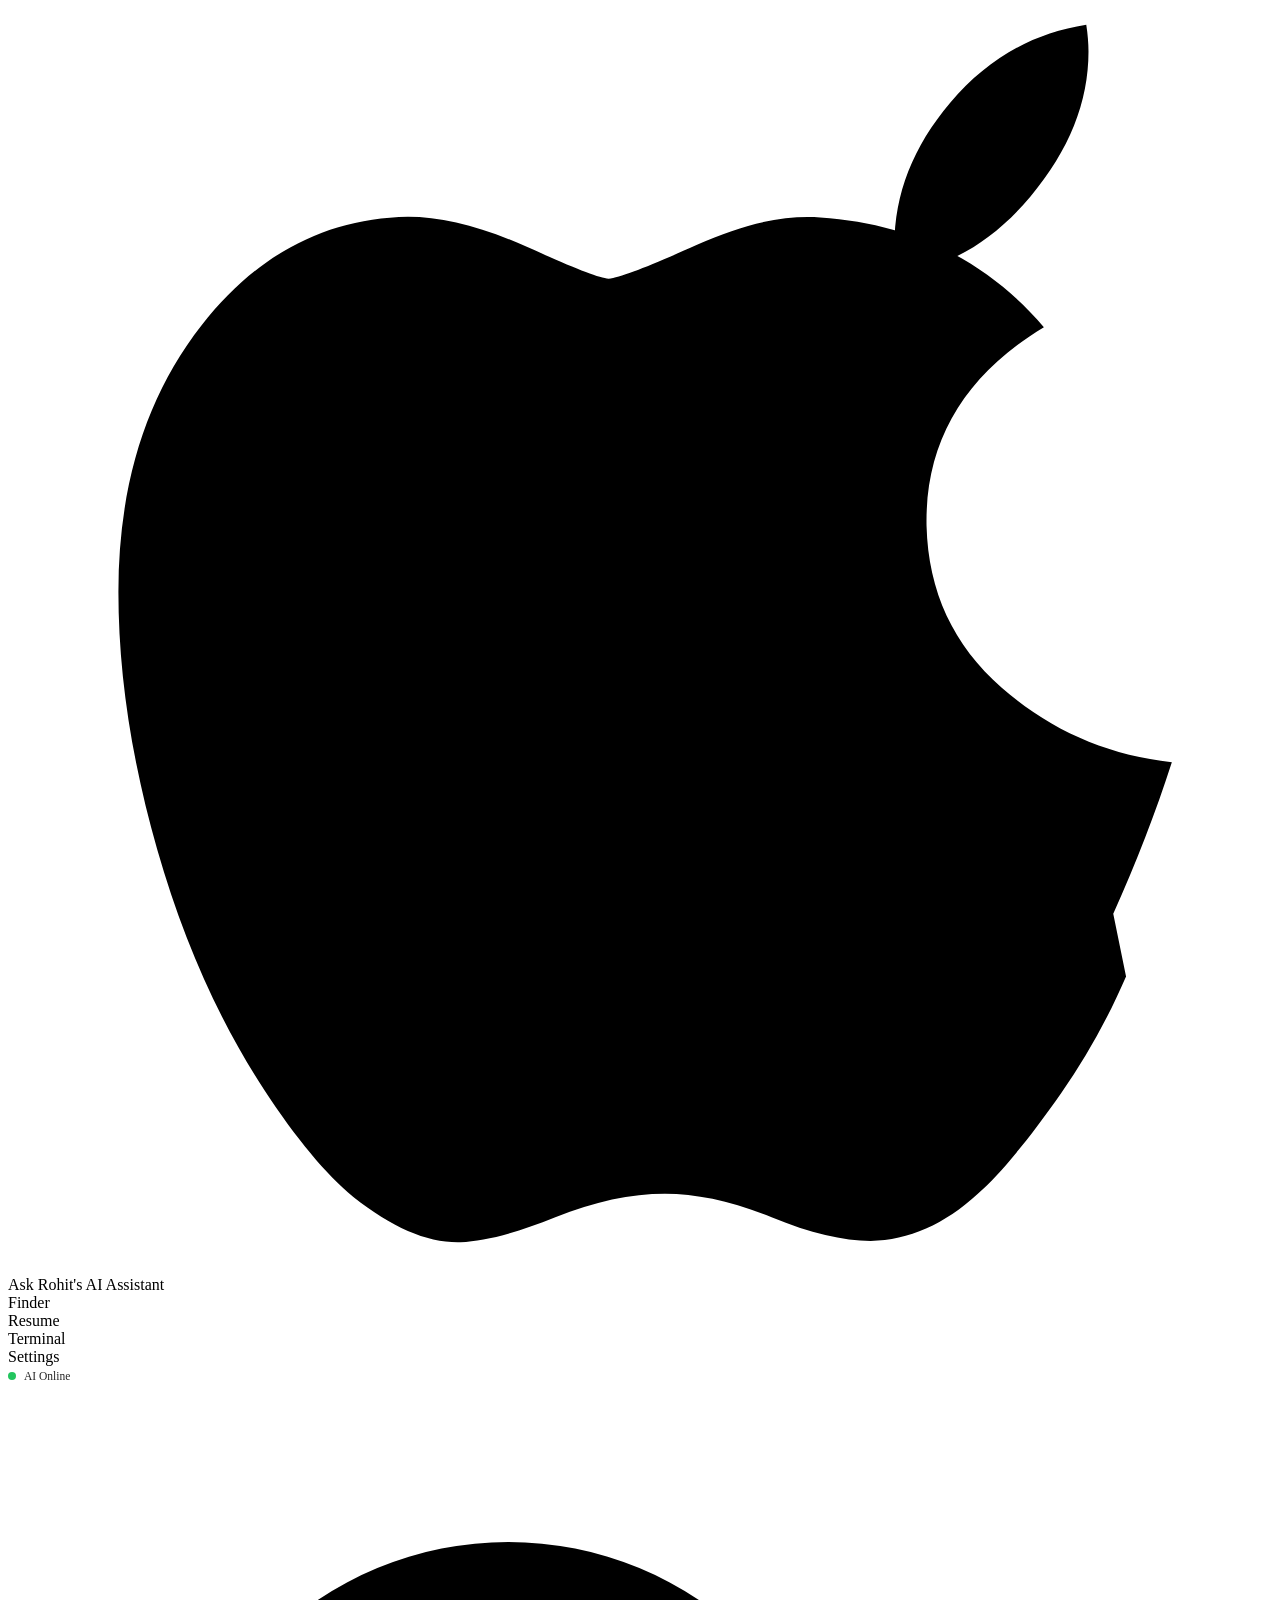
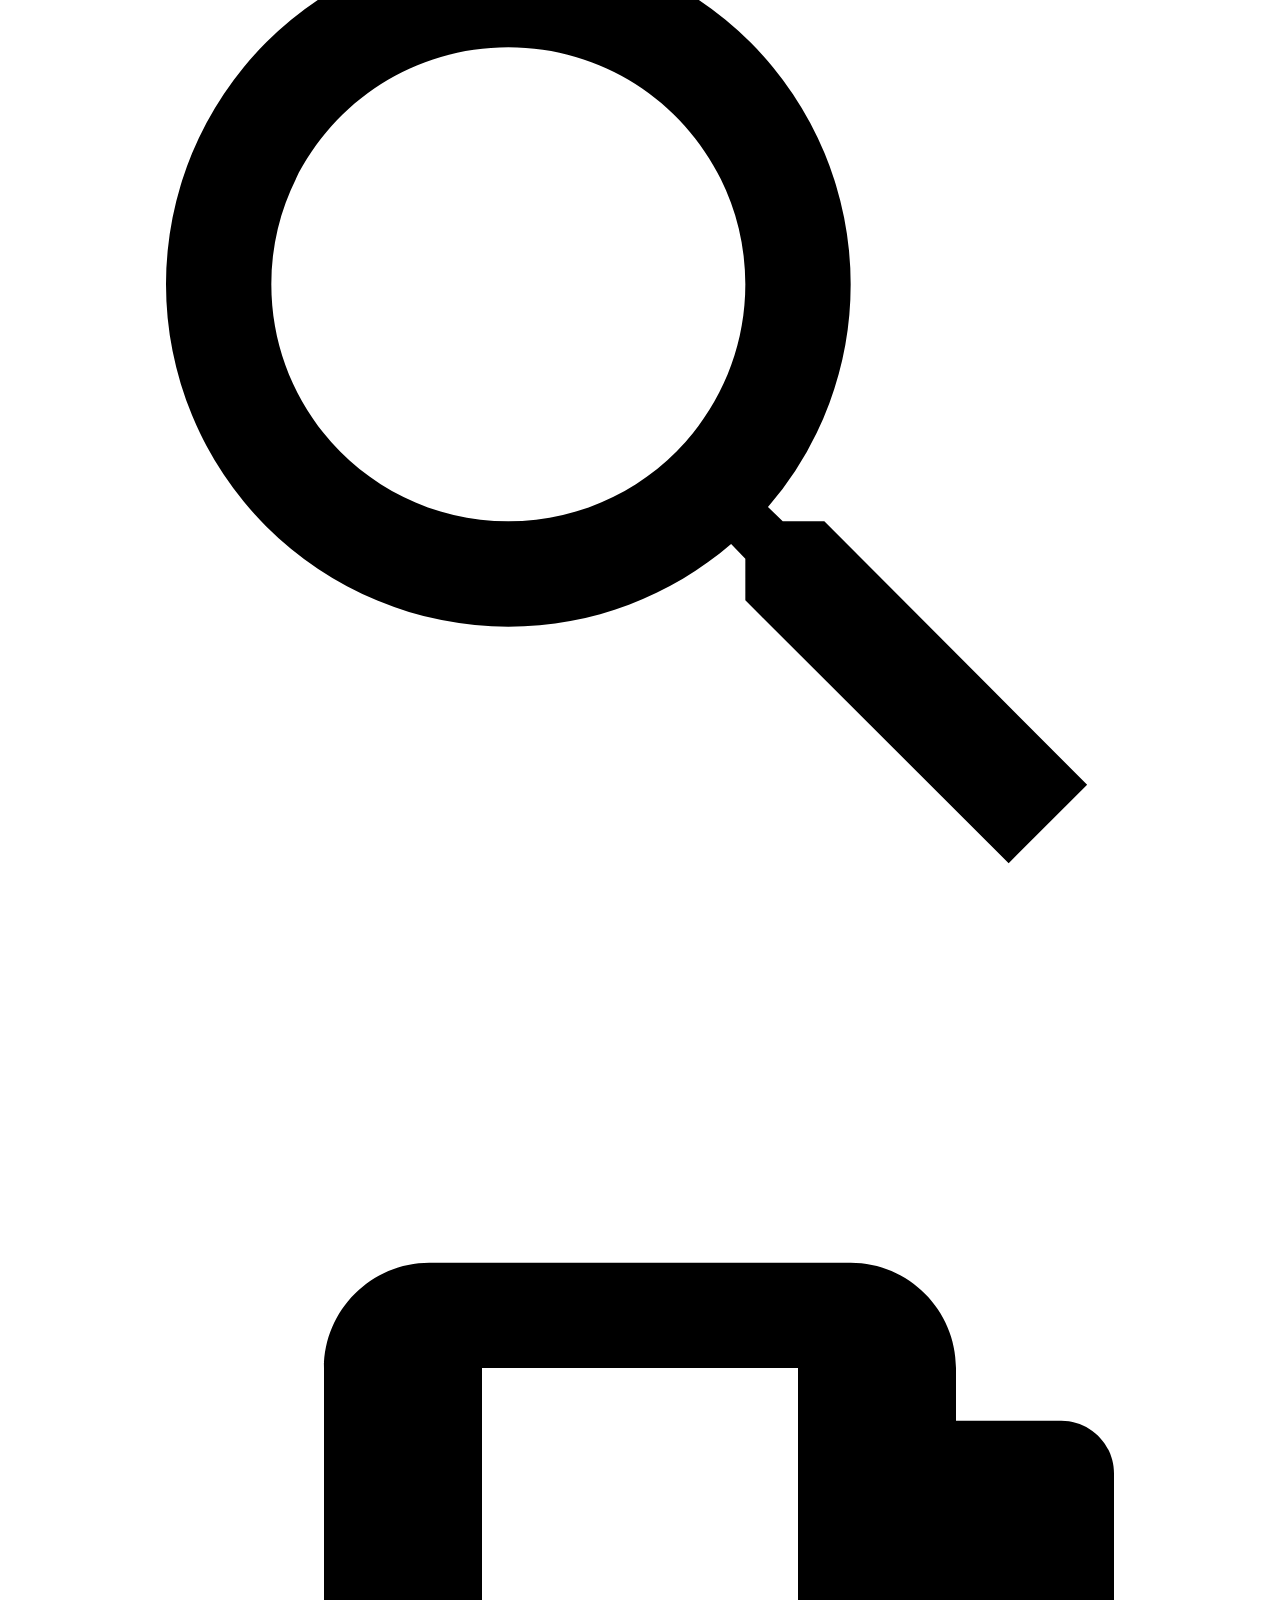
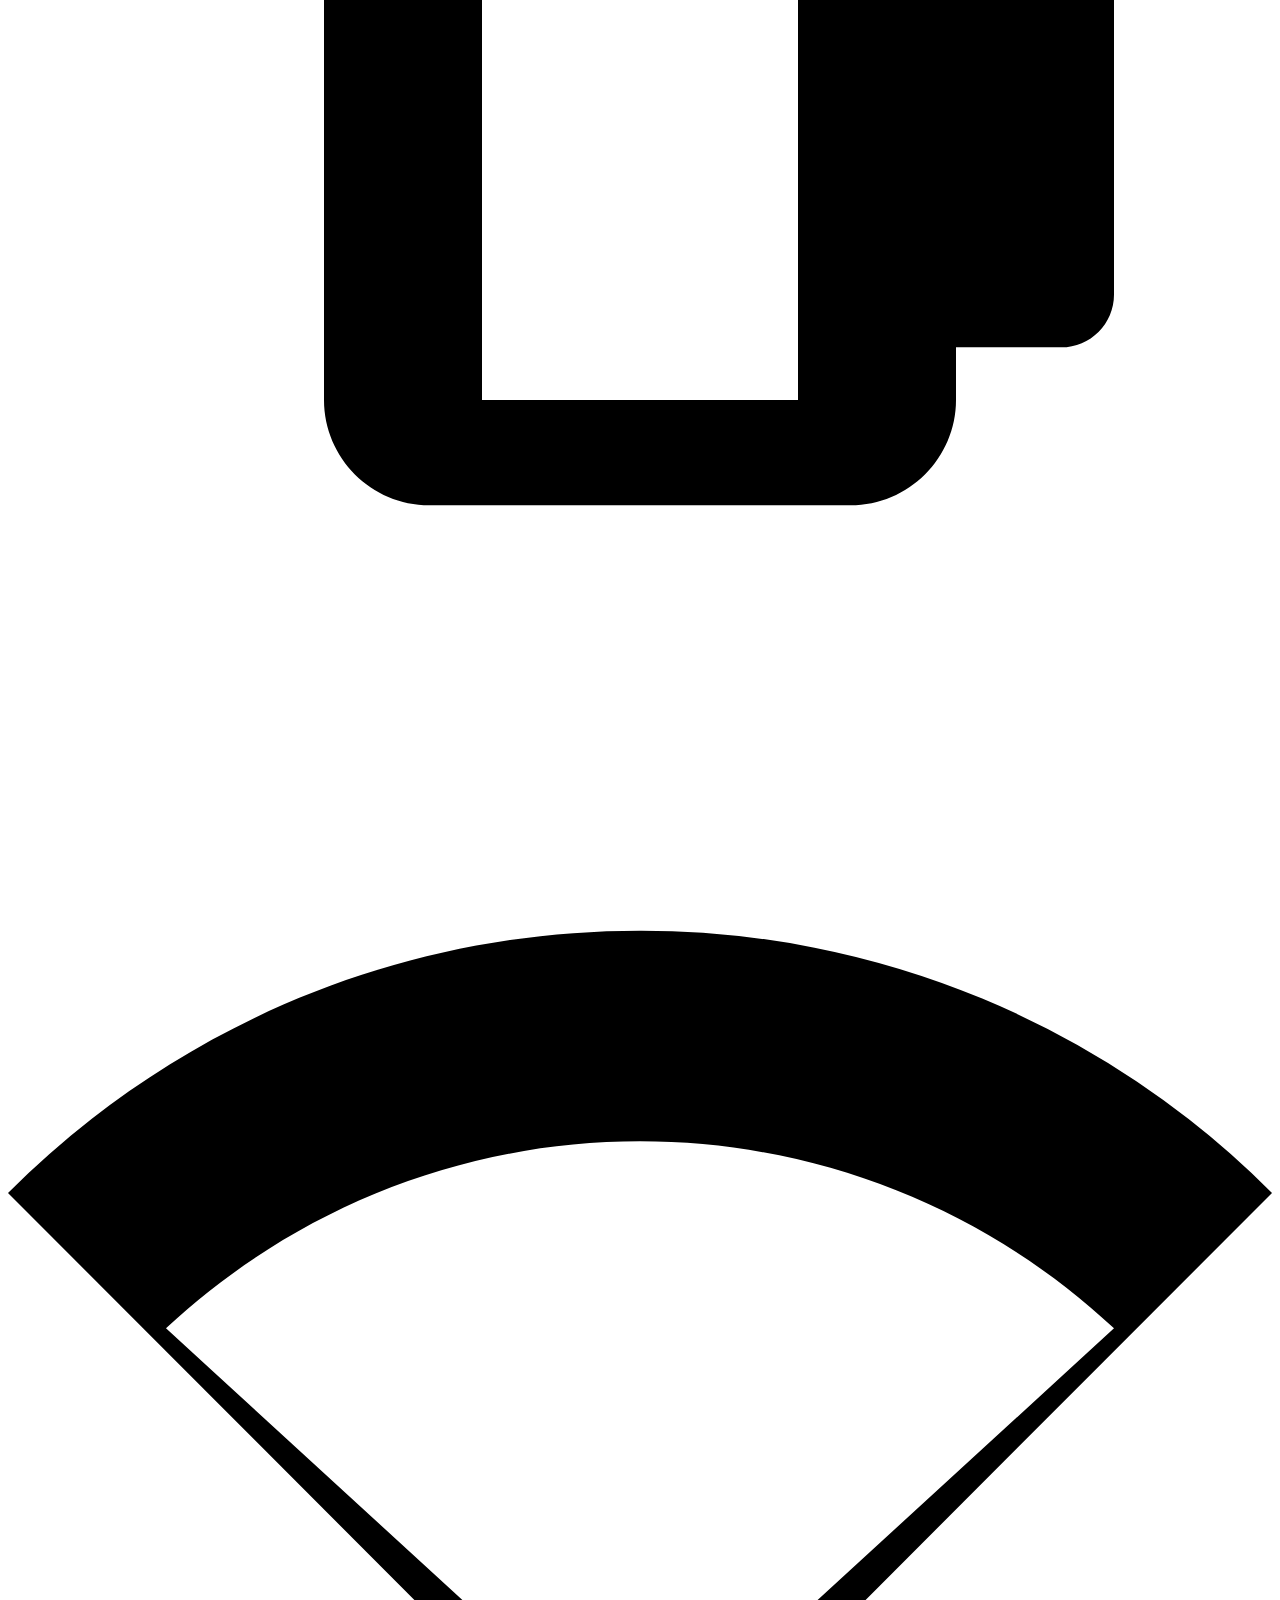
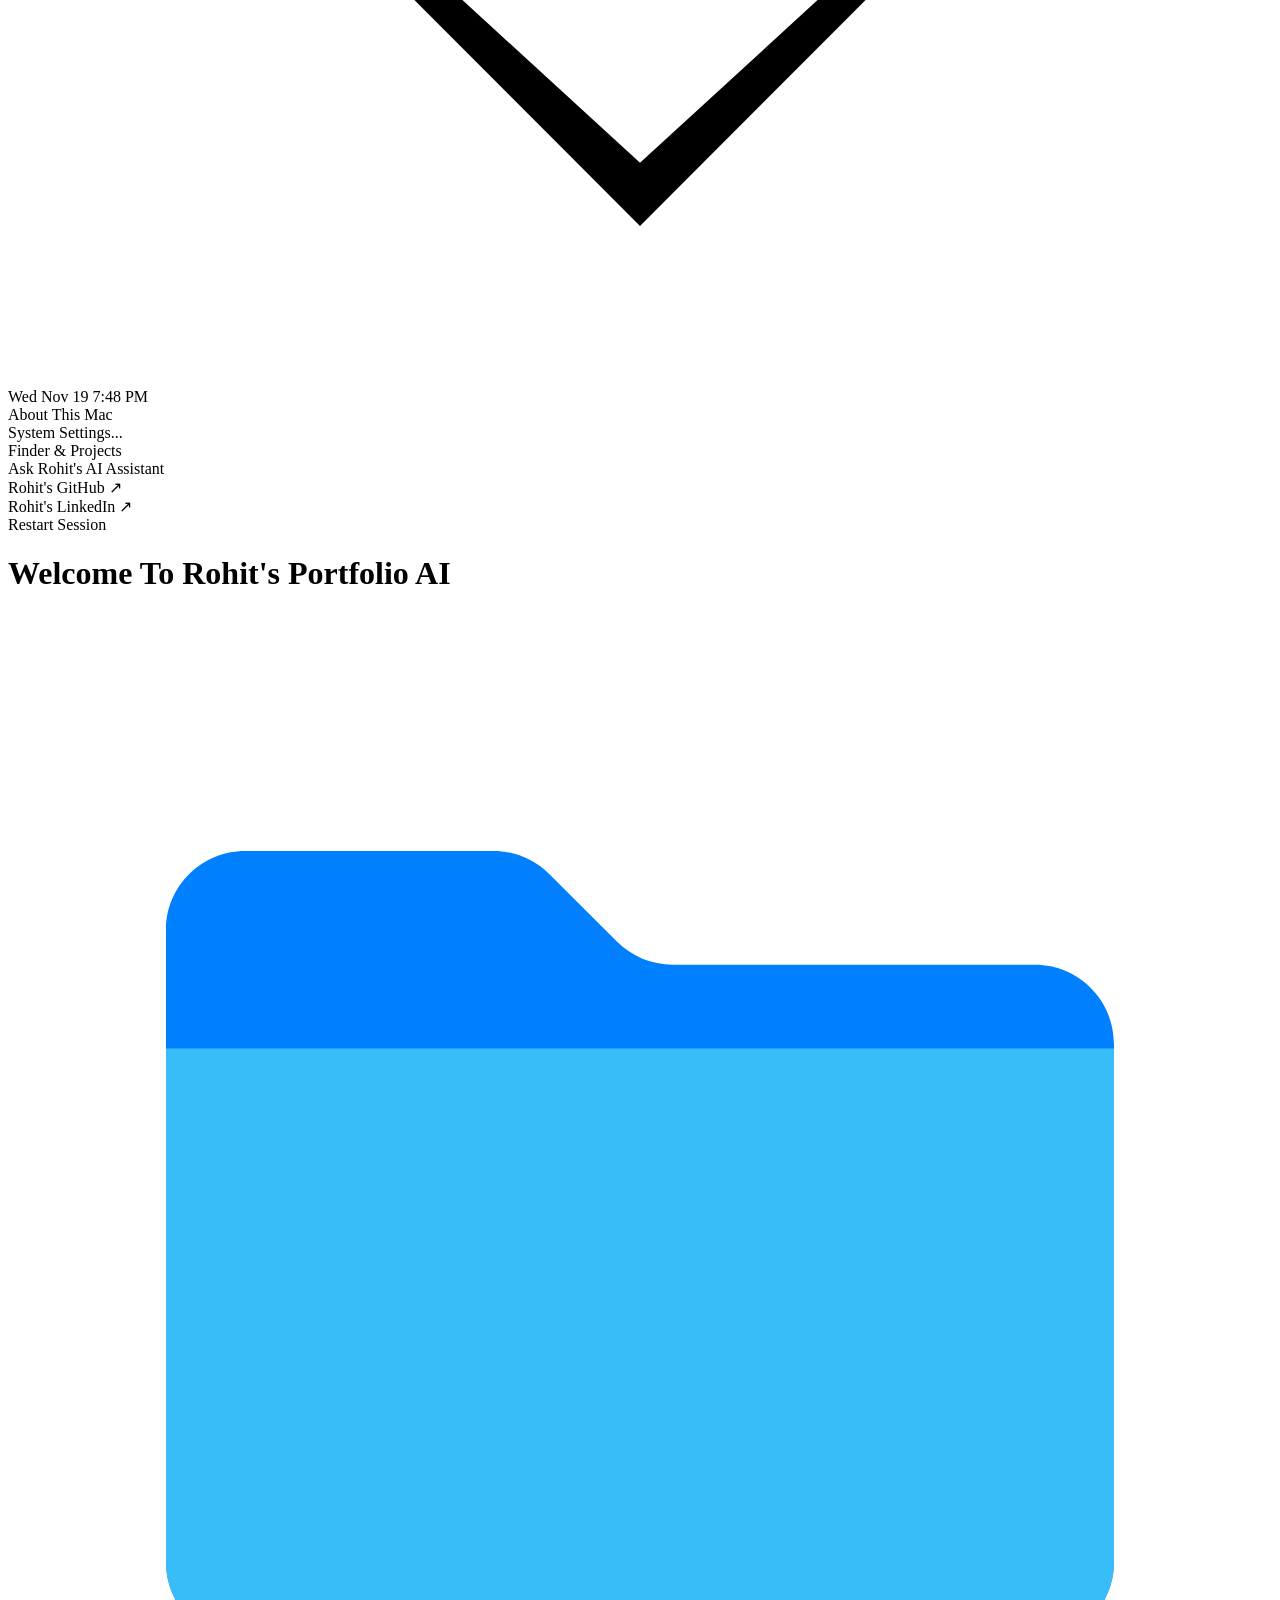
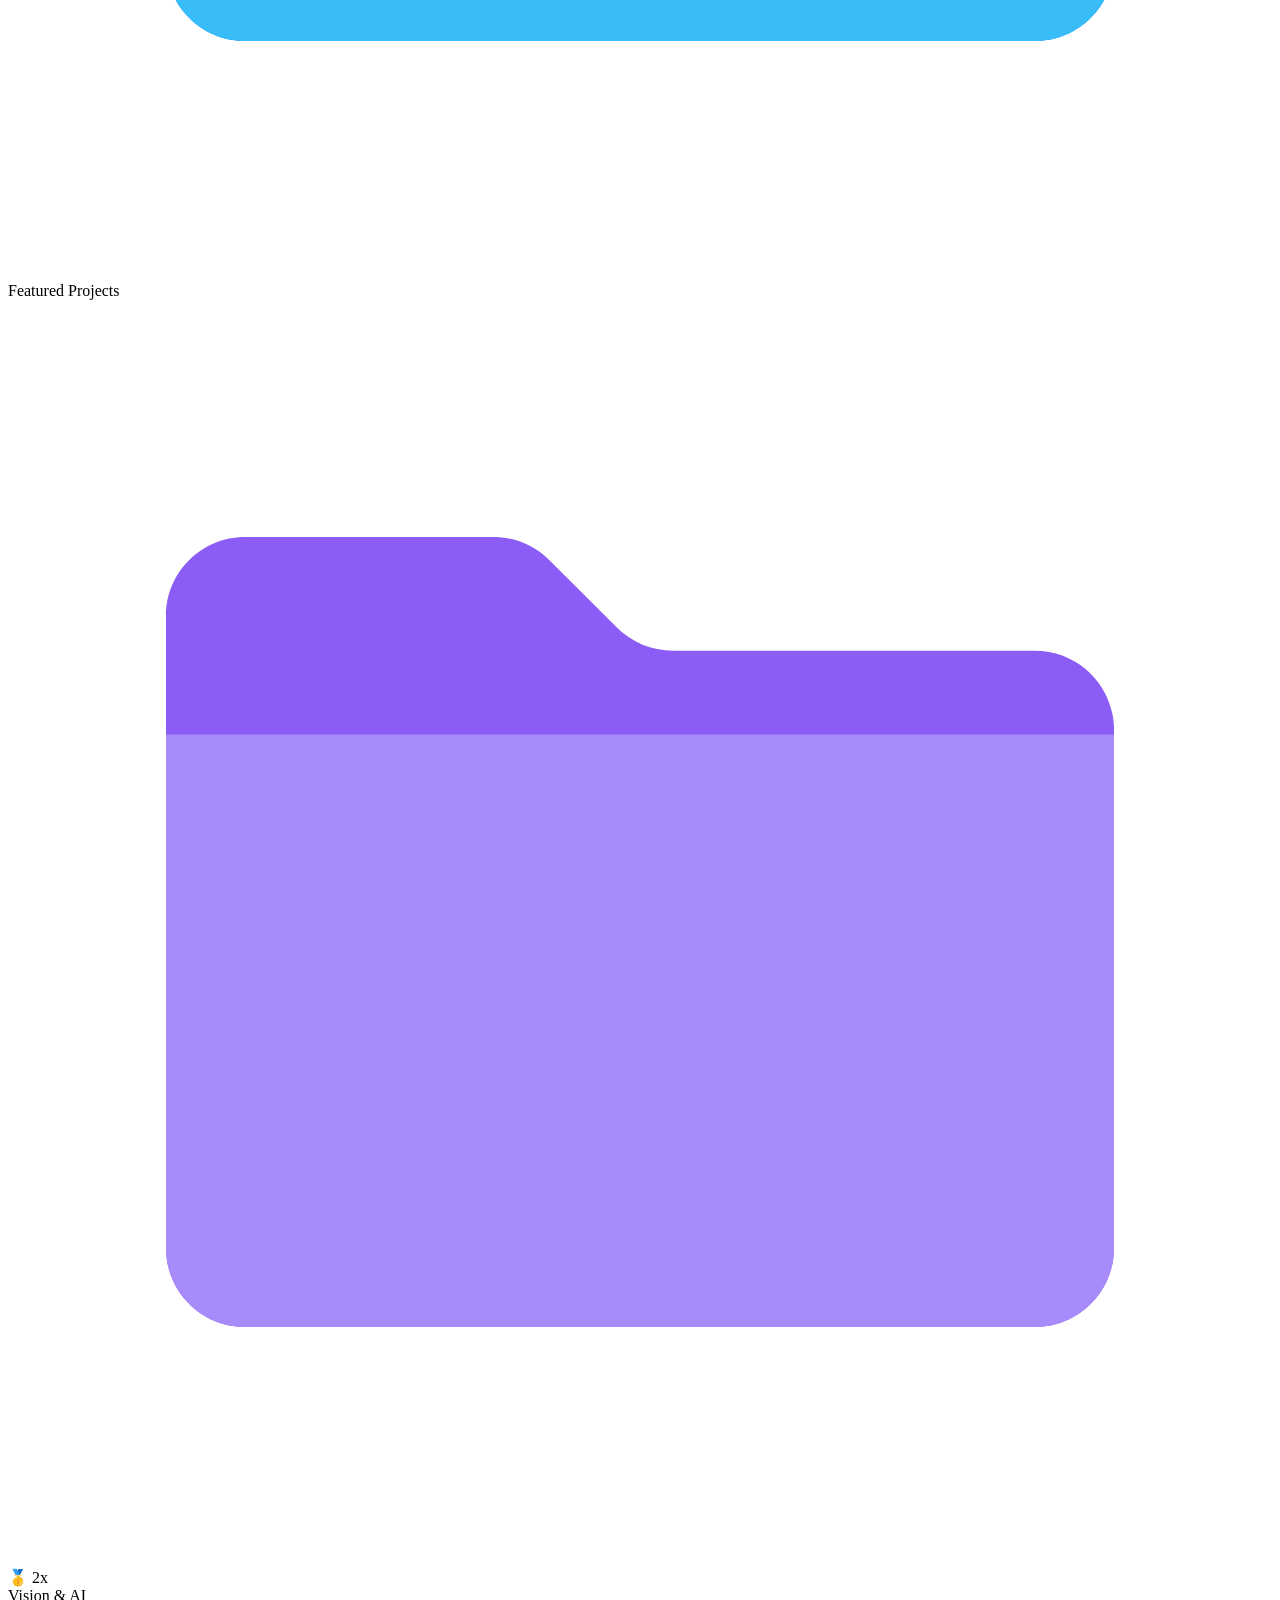
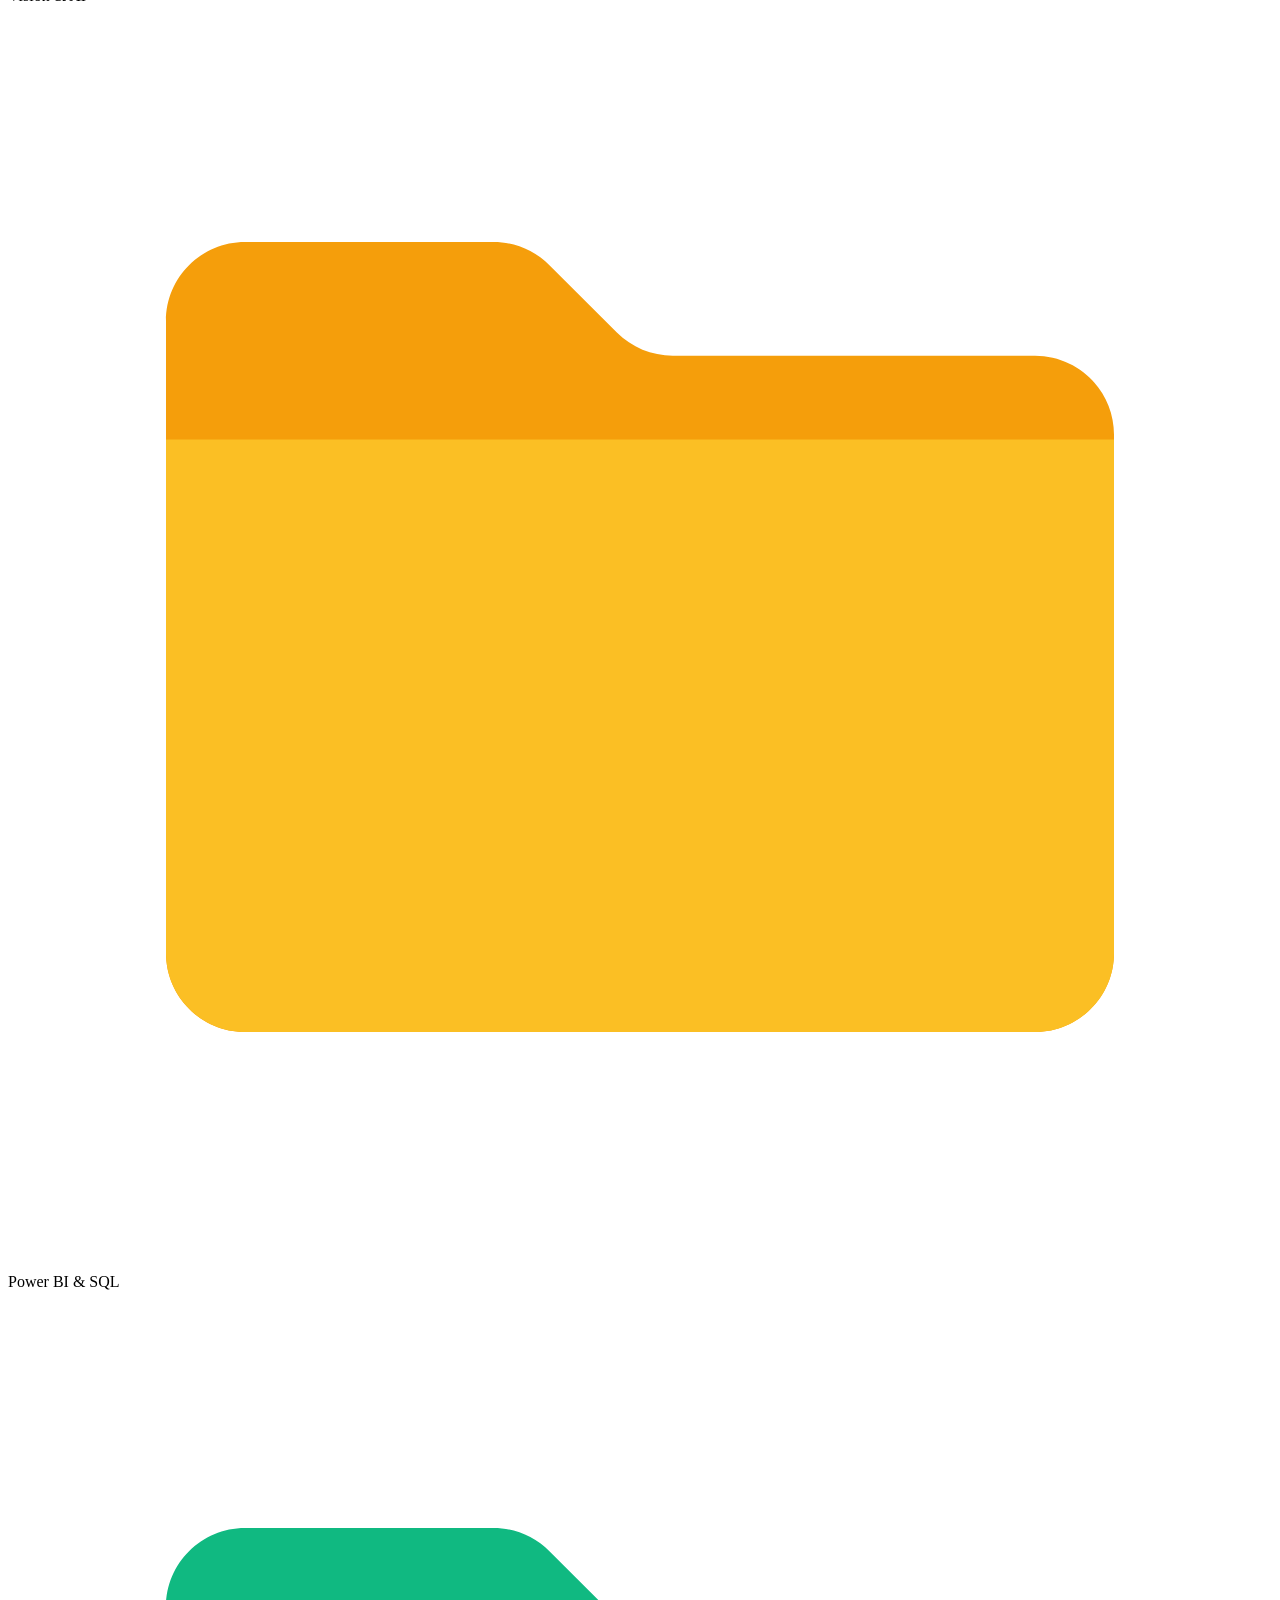
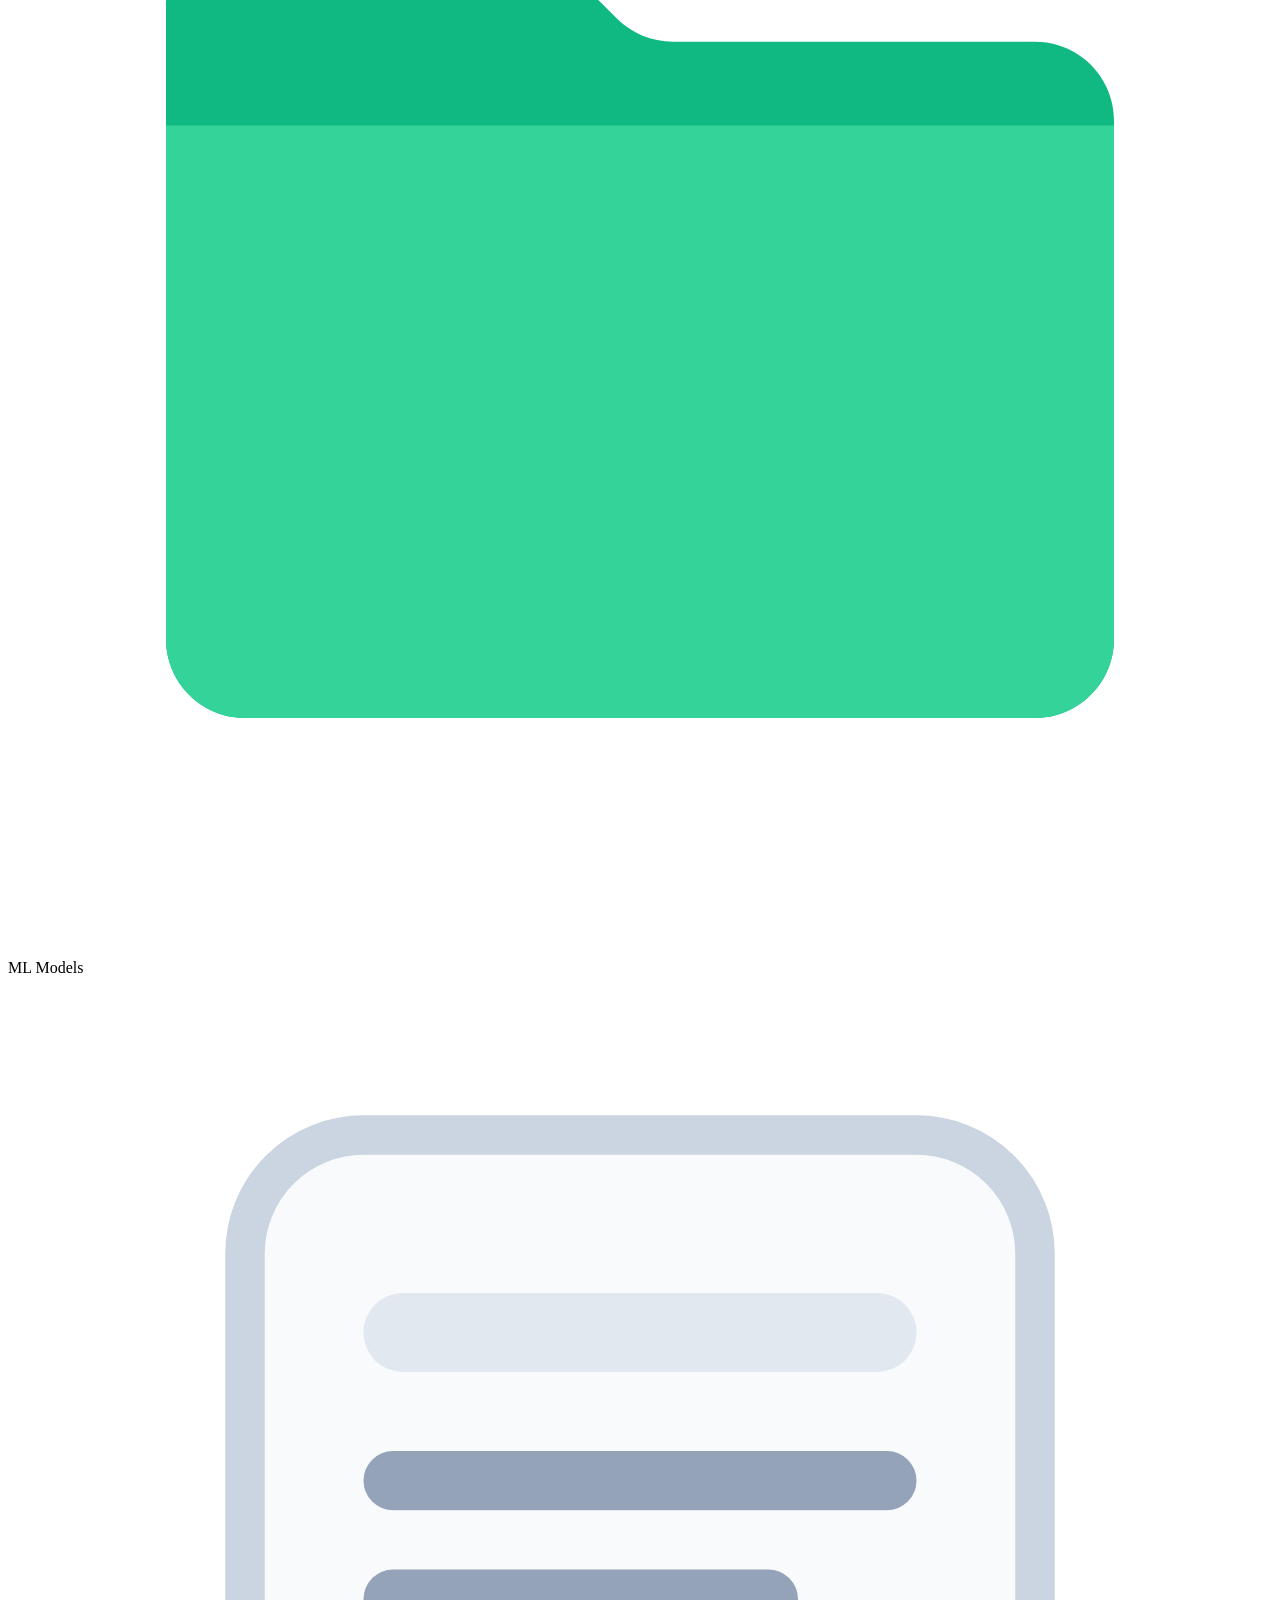
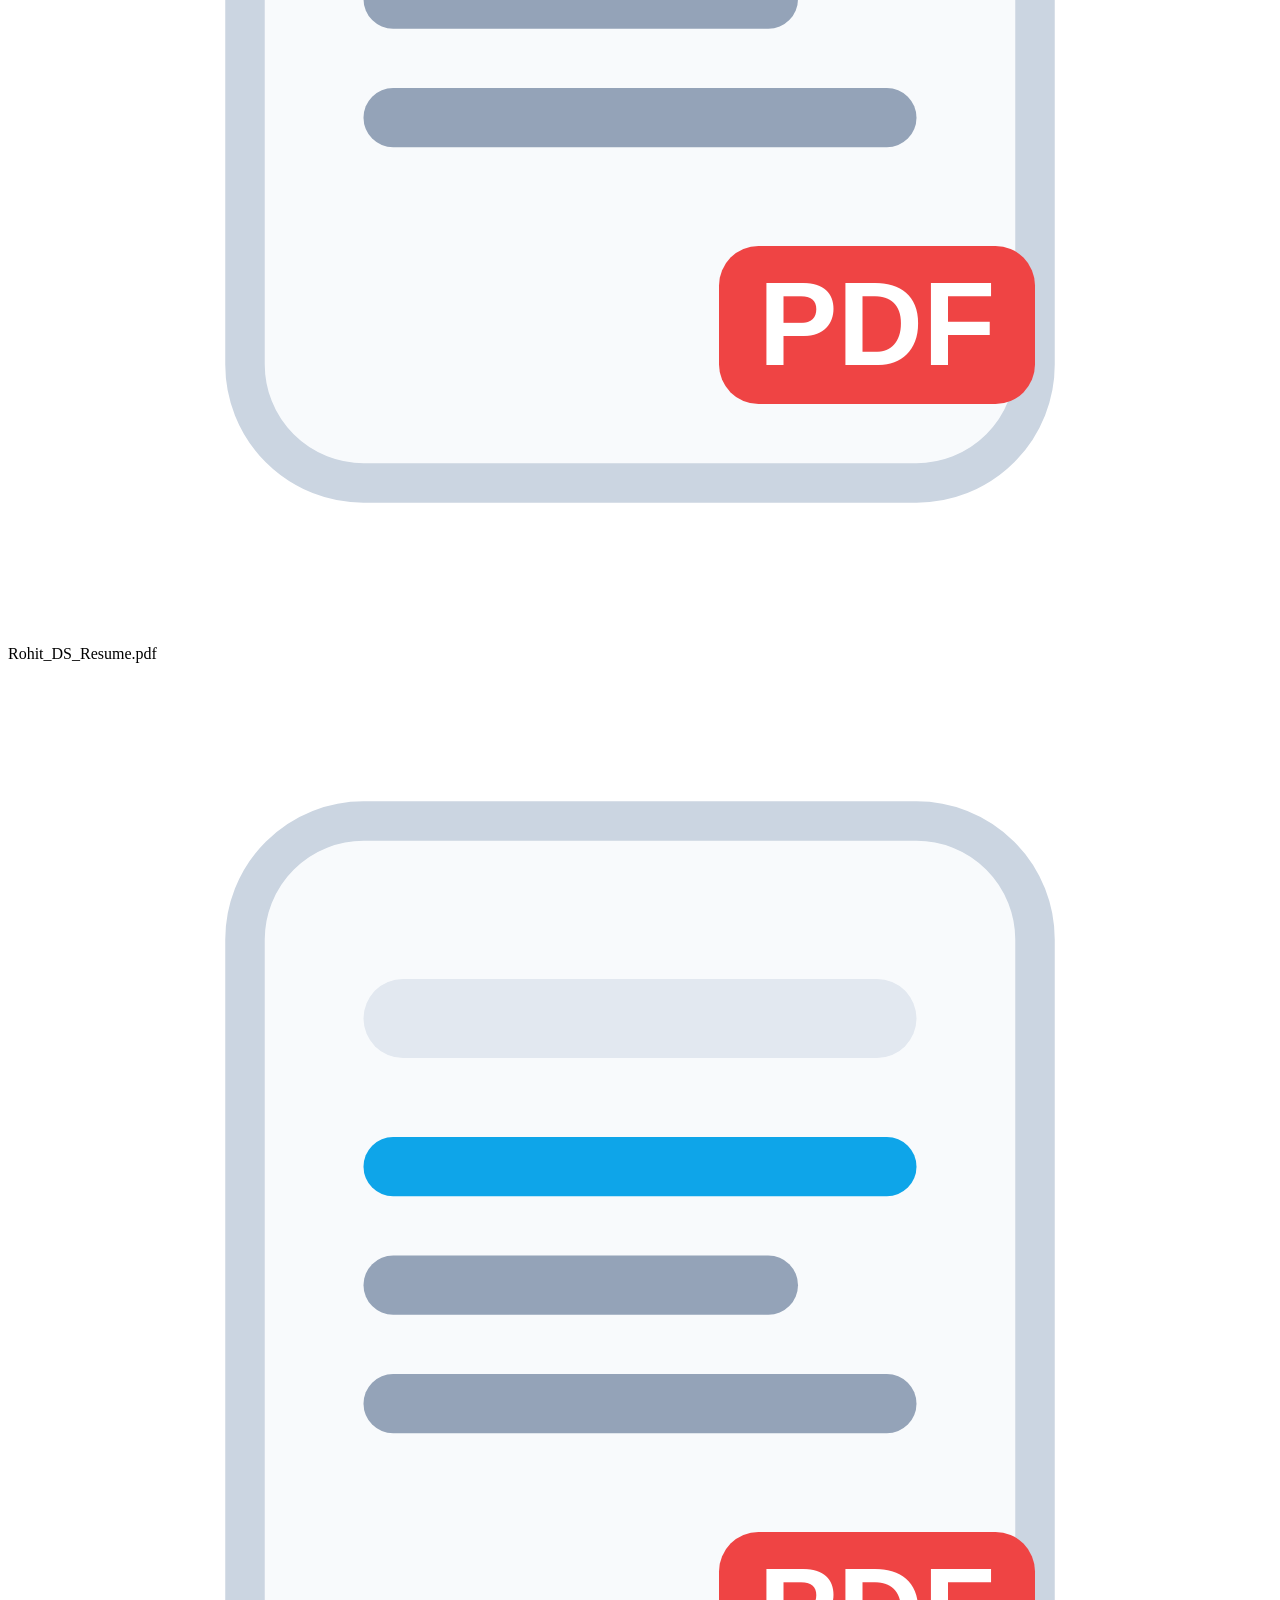
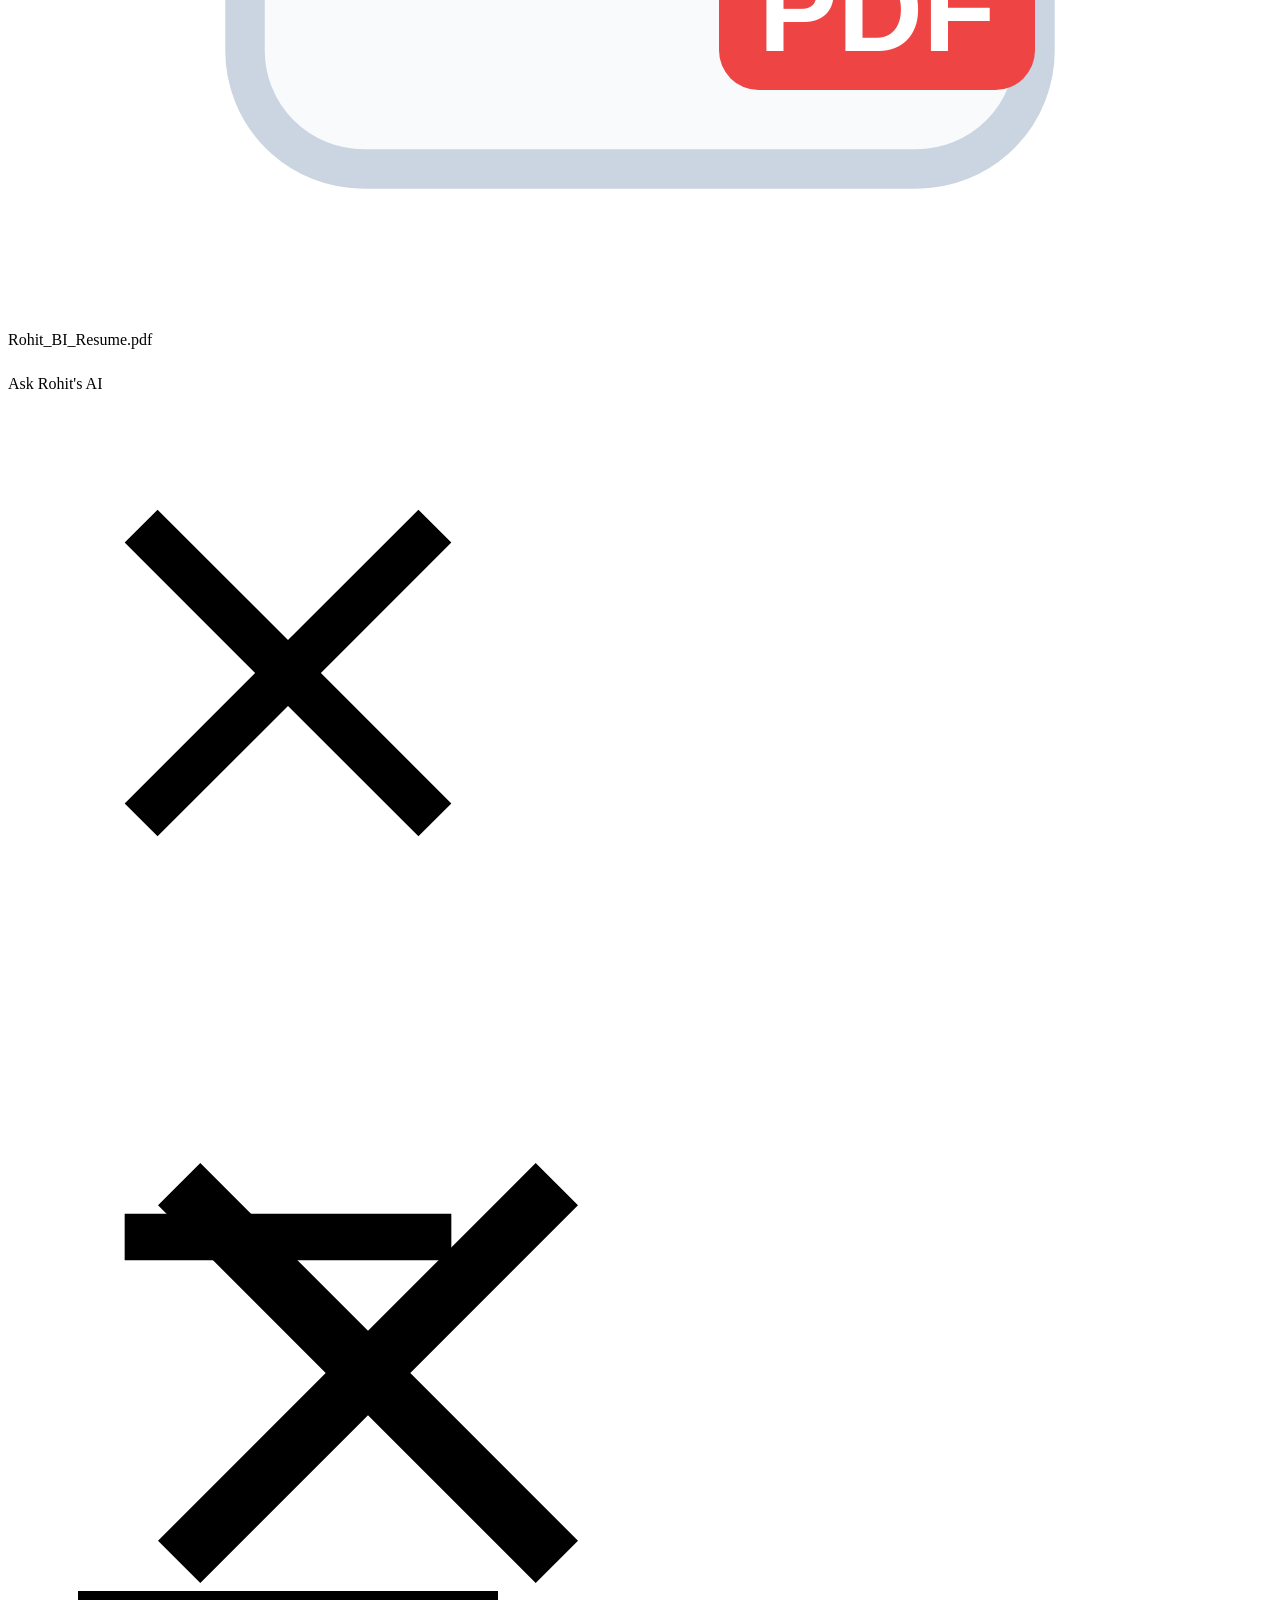
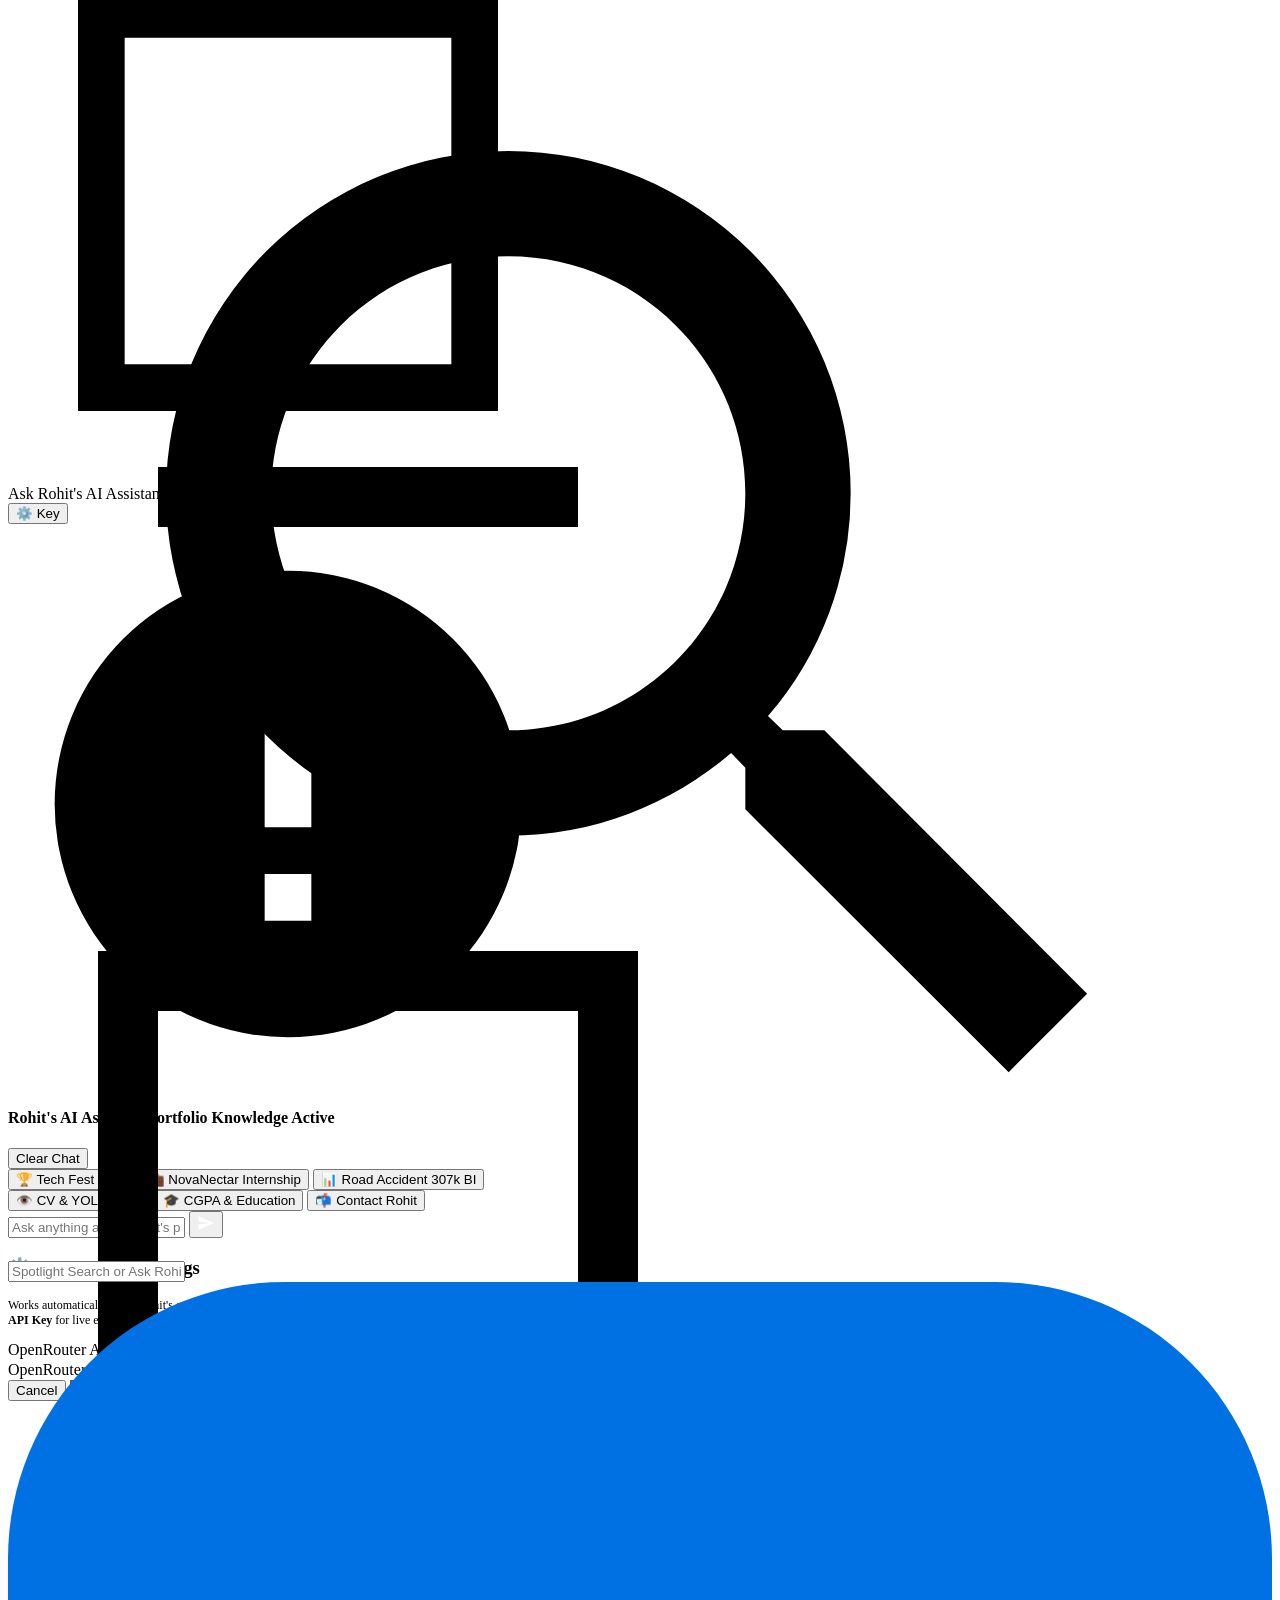
==== static/index.html @ d70ae7c7 "feat: complete macOS portfolio with Ask Rohit's AI Assistant and uv package management" ====
<!DOCTYPE html>
<html lang="en" data-theme="dark">
<head>
  <meta charset="UTF-8">
  <meta name="viewport" content="width=device-width, initial-scale=1.0">
  <title>Rohit Kumar Mandal — macOS Desktop Portfolio & Ask AI</title>
  <link rel="icon" href="data:image/svg+xml,<svg xmlns=%22http://www.w3.org/2000/svg%22 viewBox=%220 0 100 100%22><text y=%22.9em%22 font-size=%2290%22>🍎</text></svg>">
  
  <link rel="stylesheet" href="/css/macos.css?v=2.0">
  <link rel="stylesheet" href="/css/apps.css?v=2.0">
</head>
<body>

  <!-- macOS Desktop Container -->
  <div id="macos-desktop" class="macos-desktop wallpaper-sonoma">

    <!-- 1. Apple Top Menu Bar -->
    <header class="macos-menubar">
      <div class="menubar-left">
        <!-- Apple Logo & Dropdown -->
        <div class="menubar-item apple-logo-btn" id="apple-menu-btn" title="Apple Menu">
          <svg viewBox="0 0 170 170">
            <path d="M150.37 130.25c-2.45 5.66-5.35 10.87-8.71 15.66-4.58 6.53-8.33 11.05-11.22 13.56-4.48 4.12-9.28 6.23-14.42 6.35-3.69 0-8.14-1.05-13.32-3.18-5.19-2.12-9.97-3.17-14.34-3.17-4.58 0-9.49 1.05-14.75 3.17-5.26 2.13-9.5 3.24-12.74 3.35-4.35.13-9.16-1.9-14.42-6.08-3.7-3.05-7.7-7.85-12-14.41-6.11-9.37-10.9-20.15-14.38-32.32-3.48-12.18-5.22-23.73-5.22-34.66 0-14.36 3.73-26.31 11.19-35.85 7.46-9.54 16.71-14.41 27.75-14.61 4.7 0 10.05 1.37 16.06 4.1 6.01 2.73 9.65 4.15 10.93 4.25 1.7-.22 5.66-1.74 11.89-4.56 6.23-2.82 11.75-4.05 16.57-3.69 12.35.84 22.38 5.76 30.08 14.77-10.74 6.51-16 15.42-15.78 26.74.22 8.78 3.59 16.03 10.11 21.75 6.52 5.72 14.15 9.06 22.88 10.02-2.17 6.74-4.8 13.53-7.88 20.37zM119.22 31.95c0-6.9 2.5-13.3 7.5-19.2 5-5.9 11.1-9.4 18.3-10.5.2 1.3.3 2.5.3 3.6 0 6.8-2.6 13.3-7.8 19.5-5.2 6.2-11.3 9.7-18.3 10.5z"/>
          </svg>
        </div>

        <div class="menubar-item menubar-app-name" id="menubar-app-name">Ask Rohit's AI Assistant</div>
        <div class="menubar-item" onclick="window.macOS.openWindow('app-finder')">Finder</div>
        <div class="menubar-item" onclick="window.macOS.openWindow('app-preview')">Resume</div>
        <div class="menubar-item" onclick="window.macOS.openWindow('app-terminal')">Terminal</div>
        <div class="menubar-item" onclick="window.macOS.openWindow('app-settings')">Settings</div>
      </div>

      <div class="menubar-right">
        <!-- Live OpenRouter status -->
        <div class="menubar-item" title="Portfolio AI Status" onclick="window.macOS.openWindow('app-ask-ai')">
          <span style="display:inline-block; width:8px; height:8px; border-radius:50%; background:#22c55e; margin-right:4px;"></span>
          <span style="font-size:11.5px; opacity:0.85;">AI Online</span>
        </div>

        <!-- Spotlight Search Icon -->
        <div class="menubar-item menubar-right-icon" id="topbar-spotlight-btn" title="Spotlight Search (Cmd+K)">
          <svg viewBox="0 0 24 24"><path d="M15.5 14h-.79l-.28-.27A6.471 6.471 0 0 0 16 9.5 6.5 6.5 0 1 0 9.5 16c1.61 0 3.09-.59 4.23-1.57l.27.28v.79l5 4.99L20.49 19l-4.99-5zm-6 0C7.01 14 5 11.99 5 9.5S7.01 5 9.5 5 14 7.01 14 9.5 11.99 14 9.5 14z"/></svg>
        </div>

        <!-- Battery Icon -->
        <div class="menubar-item menubar-right-icon" title="Battery: 100% (Charged)">
          <svg viewBox="0 0 24 24"><path d="M16 4H8C6.9 4 6 4.9 6 6v12c0 1.1.9 2 2 2h8c1.1 0 2-.9 2-2V6c0-1.1-.9-2-2-2zm-1 14H9V6h6v12zm5-11h-2v10h2c.55 0 1-.45 1-1V8c0-.55-.45-1-1-1z"/></svg>
        </div>

        <!-- Wi-Fi Icon -->
        <div class="menubar-item menubar-right-icon" title="Wi-Fi: Connected">
          <svg viewBox="0 0 24 24"><path d="M12 4C7.31 4 3.07 5.9 0 8.98L12 21 24 8.98A16.88 16.88 0 0 0 12 4zm0 4c3.48 0 6.64 1.35 9 3.55L12 19.8 3 11.55C5.36 9.35 8.52 8 12 8z"/></svg>
        </div>

        <!-- Date & Time -->
        <div class="menubar-item clock-display" id="topbar-clock">Wed Nov 19 7:48 PM</div>
      </div>
    </header>

    <!-- Apple Dropdown Menu -->
    <div class="macos-dropdown-menu" id="apple-dropdown-menu">
      <div class="dropdown-item" onclick="window.macOS.openWindow('app-settings')">About This Mac</div>
      <div class="dropdown-separator"></div>
      <div class="dropdown-item" onclick="window.macOS.openWindow('app-settings')">System Settings...</div>
      <div class="dropdown-item" onclick="window.macOS.openWindow('app-finder')">Finder & Projects</div>
      <div class="dropdown-item" onclick="window.macOS.openWindow('app-ask-ai')">Ask Rohit's AI Assistant</div>
      <div class="dropdown-separator"></div>
      <div class="dropdown-item" onclick="window.open('https://github.com/rohitkr2005', '_blank')">Rohit's GitHub ↗</div>
      <div class="dropdown-item" onclick="window.open('https://www.linkedin.com/in/rohit-kumar-mandal-31223929a/', '_blank')">Rohit's LinkedIn ↗</div>
      <div class="dropdown-separator"></div>
      <div class="dropdown-item" onclick="window.location.reload()">Restart Session</div>
    </div>

    <!-- Desktop Center Title -->
    <div class="desktop-welcome-center">
      <h1 class="welcome-title-center">Welcome To Rohit's Portfolio AI</h1>
    </div>

    <!-- 2. Desktop Grid of Icons & Folders -->
    <main class="desktop-icons-area">
      <!-- Folder: Featured Projects -->
      <div class="desktop-icon" data-target="app-finder" data-filter="featured" title="Double click to open">
        <div class="desktop-icon-img">
          <svg viewBox="0 0 64 64" fill="none">
            <path d="M8 16C8 13.7909 9.79086 12 12 12H24.5858C25.6466 12 26.664 12.4214 27.4142 13.1716L30.8284 16.5858C31.5786 17.336 32.596 17.7574 33.6569 17.7574H52C54.2091 17.7574 56 19.5482 56 21.7574V48C56 50.2091 54.2091 52 52 52H12C9.79086 52 8 50.2091 8 48V16Z" fill="#0080FF"/>
            <path d="M8 22H56V48C56 50.2091 54.2091 52 52 52H12C9.79086 52 8 50.2091 8 48V22Z" fill="#38BDF8"/>
          </svg>
        </div>
        <div class="desktop-icon-label">Featured Projects</div>
      </div>

      <!-- Folder: Computer Vision & AI -->
      <div class="desktop-icon" data-target="app-finder" data-filter="cv" title="Double click to open">
        <div class="desktop-icon-img">
          <svg viewBox="0 0 64 64" fill="none">
            <path d="M8 16C8 13.7909 9.79086 12 12 12H24.5858C25.6466 12 26.664 12.4214 27.4142 13.1716L30.8284 16.5858C31.5786 17.336 32.596 17.7574 33.6569 17.7574H52C54.2091 17.7574 56 19.5482 56 21.7574V48C56 50.2091 54.2091 52 52 52H12C9.79086 52 8 50.2091 8 48V16Z" fill="#8B5CF6"/>
            <path d="M8 22H56V48C56 50.2091 54.2091 52 52 52H12C9.79086 52 8 50.2091 8 48V22Z" fill="#A78BFA"/>
          </svg>
        </div>
        <span class="icon-badge">🥇 2x</span>
        <div class="desktop-icon-label">Vision & AI</div>
      </div>

      <!-- Folder: BI & Data Analytics -->
      <div class="desktop-icon" data-target="app-finder" data-filter="bi" title="Double click to open">
        <div class="desktop-icon-img">
          <svg viewBox="0 0 64 64" fill="none">
            <path d="M8 16C8 13.7909 9.79086 12 12 12H24.5858C25.6466 12 26.664 12.4214 27.4142 13.1716L30.8284 16.5858C31.5786 17.336 32.596 17.7574 33.6569 17.7574H52C54.2091 17.7574 56 19.5482 56 21.7574V48C56 50.2091 54.2091 52 52 52H12C9.79086 52 8 50.2091 8 48V16Z" fill="#F59E0B"/>
            <path d="M8 22H56V48C56 50.2091 54.2091 52 52 52H12C9.79086 52 8 50.2091 8 48V22Z" fill="#FBBF24"/>
          </svg>
        </div>
        <div class="desktop-icon-label">Power BI & SQL</div>
      </div>

      <!-- Folder: Machine Learning Models -->
      <div class="desktop-icon" data-target="app-finder" data-filter="ml" title="Double click to open">
        <div class="desktop-icon-img">
          <svg viewBox="0 0 64 64" fill="none">
            <path d="M8 16C8 13.7909 9.79086 12 12 12H24.5858C25.6466 12 26.664 12.4214 27.4142 13.1716L30.8284 16.5858C31.5786 17.336 32.596 17.7574 33.6569 17.7574H52C54.2091 17.7574 56 19.5482 56 21.7574V48C56 50.2091 54.2091 52 52 52H12C9.79086 52 8 50.2091 8 48V16Z" fill="#10B981"/>
            <path d="M8 22H56V48C56 50.2091 54.2091 52 52 52H12C9.79086 52 8 50.2091 8 48V22Z" fill="#34D399"/>
          </svg>
        </div>
        <div class="desktop-icon-label">ML Models</div>
      </div>

      <!-- File: Data Science Resume -->
      <div class="desktop-icon" data-target="app-preview" title="Double click to open in Preview">
        <div class="desktop-icon-img">
          <svg viewBox="0 0 64 64" fill="none">
            <rect x="12" y="8" width="40" height="48" rx="6" fill="#F8FAFC" stroke="#CBD5E1" stroke-width="2"/>
            <rect x="18" y="16" width="28" height="4" rx="2" fill="#E2E8F0"/>
            <rect x="18" y="24" width="28" height="3" rx="1.5" fill="#94A3B8"/>
            <rect x="18" y="30" width="22" height="3" rx="1.5" fill="#94A3B8"/>
            <rect x="18" y="36" width="28" height="3" rx="1.5" fill="#94A3B8"/>
            <rect x="36" y="44" width="16" height="8" rx="2" fill="#EF4444"/>
            <text x="44" y="50" font-size="6" font-weight="bold" fill="white" text-anchor="middle" font-family="sans-serif">PDF</text>
          </svg>
        </div>
        <div class="desktop-icon-label">Rohit_DS_Resume.pdf</div>
      </div>

      <!-- File: Data Analytics Resume -->
      <div class="desktop-icon" data-target="app-preview" title="Double click to open in Preview">
        <div class="desktop-icon-img">
          <svg viewBox="0 0 64 64" fill="none">
            <rect x="12" y="8" width="40" height="48" rx="6" fill="#F8FAFC" stroke="#CBD5E1" stroke-width="2"/>
            <rect x="18" y="16" width="28" height="4" rx="2" fill="#E2E8F0"/>
            <rect x="18" y="24" width="28" height="3" rx="1.5" fill="#0EA5E9"/>
            <rect x="18" y="30" width="22" height="3" rx="1.5" fill="#94A3B8"/>
            <rect x="18" y="36" width="28" height="3" rx="1.5" fill="#94A3B8"/>
            <rect x="36" y="44" width="16" height="8" rx="2" fill="#EF4444"/>
            <text x="44" y="50" font-size="6" font-weight="bold" fill="white" text-anchor="middle" font-family="sans-serif">PDF</text>
          </svg>
        </div>
        <div class="desktop-icon-label">Rohit_BI_Resume.pdf</div>
      </div>

      <!-- Special Shortcut: Ask Rohit's AI Assistant -->
      <div class="desktop-icon" data-target="app-ask-ai" title="Double click to launch Ask Rohit's AI Assistant">
        <div class="desktop-icon-img">
          <div class="siri-orb-icon">
            <svg width="22" height="22" viewBox="0 0 24 24" fill="#fff"><path d="M12 2C6.48 2 2 6.48 2 12s4.48 10 10 10 10-4.48 10-10S17.52 2 12 2zm1 17.93c-3.95-.49-7-3.85-7-7.93 0-.62.08-1.21.21-1.79L9 15v1c0 1.1.9 2 2 2v1.93zm6.9-2.54c-.26-.81-1-1.39-1.9-1.39h-1v-3c0-.55-.45-1-1-1H8v-2h2c.55 0 1-.45 1-1V7h2c1.1 0 2-.9 2-2v-.41c2.93 1.19 5 4.06 5 7.41 0 2.08-.8 3.97-2.1 5.39z"/></svg>
          </div>
        </div>
        <div class="desktop-icon-label">Ask Rohit's AI</div>
      </div>
    </main>

    <!-- ==========================================================================
         macOS Windows
         ========================================================================== -->

    <!-- WINDOW 1: Ask Rohit's AI Assistant -->
    <div id="app-ask-ai" class="macos-window ai-active-glow" style="top: 56px; right: 36px; width: 560px; height: 620px;">
      <div class="window-titlebar">
        <div class="traffic-lights">
          <div class="traffic-dot traffic-close" title="Close"><svg viewBox="0 0 24 24"><path d="M19 6.41L17.59 5 12 10.59 6.41 5 5 6.41 10.59 12 5 17.59 6.41 19 12 13.41 17.59 19 19 17.59 13.41 12z"/></svg></div>
          <div class="traffic-dot traffic-min" title="Minimize"><svg viewBox="0 0 24 24"><path d="M19 13H5v-2h14v2z"/></svg></div>
          <div class="traffic-dot traffic-max" title="Maximize"><svg viewBox="0 0 24 24"><path d="M3 3h18v18H3V3zm16 16V5H5v14h14z"/></svg></div>
        </div>
        <div class="window-title">Ask Rohit's AI Assistant</div>
        <div class="window-actions">
          <button class="ai-btn-pill" id="ai-settings-btn" title="OpenRouter Model & API Key Settings">⚙️ Key</button>
        </div>
      </div>

      <div class="window-content">
        <div class="ai-window-container">
          <!-- Header Bar -->
          <div class="ai-header-bar">
            <div class="ai-header-info">
              <div class="ai-avatar">
                <svg viewBox="0 0 24 24"><path d="M12 2a10 10 0 1 0 10 10A10 10 0 0 0 12 2zm1 15h-2v-2h2zm0-4h-2V7h2z"/></svg>
              </div>
              <div class="ai-title-wrap">
                <h4>Rohit's AI Assistant <span class="ai-status-badge" id="ai-status-badge">Portfolio Knowledge Active</span></h4>
              </div>
            </div>
            <div class="ai-header-actions">
              <button class="ai-btn-pill" id="ai-clear-btn">Clear Chat</button>
            </div>
          </div>

          <!-- Chat Stream Messages -->
          <div class="ai-messages-area" id="ai-messages">
            <!-- Messages rendered dynamically -->
          </div>

          <!-- Quick Suggestion Chips -->
          <div class="ai-quick-chips">
            <button class="chip-btn" data-prompt="Tell me about Rohit's Tech Fest winning projects">🏆 Tech Fest Wins</button>
            <button class="chip-btn" data-prompt="What did Rohit do at NovaNectar Services?">💼 NovaNectar Internship</button>
            <button class="chip-btn" data-prompt="Show me his UK Road Accident and Power BI analysis">📊 Road Accident 307k BI</button>
            <button class="chip-btn" data-prompt="What are his core skills in Computer Vision & YOLO?">👁️ CV & YOLO Skills</button>
            <button class="chip-btn" data-prompt="What is his educational background and CGPA?">🎓 CGPA & Education</button>
            <button class="chip-btn" data-prompt="How can I contact or hire Rohit?">📬 Contact Rohit</button>
          </div>

          <!-- Input Bar with streaming=true -->
          <div class="ai-input-bar">
            <input type="text" id="ai-input-field" placeholder="Ask anything about Rohit's projects, experience, or skills..." autocomplete="off">
            <button class="ai-send-btn" id="ai-send-btn" title="Send (Enter)">
              <svg width="18" height="18" viewBox="0 0 24 24" fill="#fff"><path d="M2.01 21L23 12 2.01 3 2 10l15 2-15 2z"/></svg>
            </button>
          </div>

          <!-- AI Settings Modal -->
          <div class="ai-settings-modal" id="ai-settings-modal">
            <h3>⚙️ AI Assistant Settings</h3>
            <p style="font-size: 12px; color: var(--window-text-secondary); margin-bottom: 12px;">
              Works automatically using Rohit's comprehensive portfolio database. You can also connect your free <strong>OpenRouter API Key</strong> for live external LLM streaming.
            </p>
            <div class="ai-settings-field">
              <label for="ai-api-key-input">OpenRouter API Key (Optional)</label>
              <input type="password" id="ai-api-key-input" placeholder="sk-or-v1-...">
            </div>
            <div class="ai-settings-field">
              <label for="ai-model-select">OpenRouter Model</label>
              <select id="ai-model-select">
                <option value="google/gemini-2.0-flash-exp:free">Google Gemini 2.0 Flash (Free)</option>
                <option value="meta-llama/llama-3.3-70b-instruct:free">Meta Llama 3.3 70B (Free)</option>
                <option value="deepseek/deepseek-r1:free">DeepSeek R1 (Free)</option>
                <option value="mistralai/mistral-7b-instruct:free">Mistral 7B Instruct (Free)</option>
              </select>
            </div>
            <div class="ai-settings-buttons">
              <button class="ai-btn-pill" id="ai-close-settings">Cancel</button>
              <button class="ai-btn-pill" id="ai-save-settings" style="background: var(--accent-blue); color: white;">Save & Apply</button>
            </div>
          </div>
        </div>
      </div>
    </div>

    <!-- WINDOW 2: Finder (Projects Explorer) -->
    <div id="app-finder" class="macos-window" style="top: 70px; left: 60px; width: 720px; height: 580px;">
      <div class="window-titlebar">
        <div class="traffic-lights">
          <div class="traffic-dot traffic-close"><svg viewBox="0 0 24 24"><path d="M19 6.41L17.59 5 12 10.59 6.41 5 5 6.41 10.59 12 5 17.59 6.41 19 12 13.41 17.59 19 19 17.59 13.41 12z"/></svg></div>
          <div class="traffic-dot traffic-min"><svg viewBox="0 0 24 24"><path d="M19 13H5v-2h14v2z"/></svg></div>
          <div class="traffic-dot traffic-max"><svg viewBox="0 0 24 24"><path d="M3 3h18v18H3V3zm16 16V5H5v14h14z"/></svg></div>
        </div>
        <div class="window-title">Projects Explorer — Finder</div>
        <div class="window-actions"></div>
      </div>

      <div class="window-content">
        <div class="finder-container">
          <!-- Sidebar -->
          <div class="finder-sidebar">
            <div class="sidebar-group-title">Favorites</div>
            <div class="sidebar-item active" data-filter="all">📁 All Projects (29)</div>
            <div class="sidebar-item" data-filter="featured">⭐ Featured</div>
            <div class="sidebar-item" data-filter="cv">👁️ Computer Vision</div>
            <div class="sidebar-item" data-filter="bi">📊 Power BI & Analytics</div>
            <div class="sidebar-item" data-filter="ml">🧠 Machine Learning</div>
            <div class="sidebar-group-title" style="margin-top: 8px;">Documents</div>
            <div class="sidebar-item" onclick="window.macOS.openWindow('app-preview')">📄 Resumes</div>
            <div class="sidebar-item" onclick="window.macOS.openWindow('app-terminal')">💻 Terminal CLI</div>
            <div class="sidebar-item" onclick="window.macOS.openWindow('app-safari')">🌐 Web Profiles</div>
          </div>

          <!-- Main Projects Area -->
          <div class="finder-main">
            <div class="finder-toolbar">
              <div class="finder-breadcrumbs">Rohit's MacBook Pro &gt; Projects</div>
              <div class="finder-search">
                <span>🔍</span>
                <input type="text" id="finder-search-input" placeholder="Search projects or stack...">
              </div>
            </div>
            <div class="finder-content-grid" id="finder-projects-grid">
              <!-- Rendered dynamically from PORTFOLIO_DATA -->
            </div>
          </div>
        </div>
      </div>
    </div>

    <!-- WINDOW 3: Preview (Resume Document Viewer) -->
    <div id="app-preview" class="macos-window" style="top: 80px; left: 160px; width: 760px; height: 600px; display: none;">
      <div class="window-titlebar">
        <div class="traffic-lights">
          <div class="traffic-dot traffic-close"><svg viewBox="0 0 24 24"><path d="M19 6.41L17.59 5 12 10.59 6.41 5 5 6.41 10.59 12 5 17.59 6.41 19 12 13.41 17.59 19 19 17.59 13.41 12z"/></svg></div>
          <div class="traffic-dot traffic-min"><svg viewBox="0 0 24 24"><path d="M19 13H5v-2h14v2z"/></svg></div>
          <div class="traffic-dot traffic-max"><svg viewBox="0 0 24 24"><path d="M3 3h18v18H3V3zm16 16V5H5v14h14z"/></svg></div>
        </div>
        <div class="window-title">Preview — Rohit Kumar Mandal Resume</div>
        <div class="window-actions">
          <button class="ai-btn-pill" onclick="window.print()" title="Print / Save PDF">🖨️ Print / PDF</button>
        </div>
      </div>

      <div class="window-content">
        <div class="preview-container">
          <div class="preview-toolbar">
            <div class="preview-tabs">
              <div class="preview-tab active" data-type="ds">Data Science & AI Resume</div>
              <div class="preview-tab" data-type="bi">Data Analytics & Power BI Resume</div>
            </div>
            <div style="font-size: 11.5px; opacity: 0.7;">100% Zoom</div>
          </div>
          <div class="preview-doc-wrapper" id="preview-doc">
            <!-- Rendered dynamically -->
          </div>
        </div>
      </div>
    </div>

    <!-- WINDOW 4: Terminal -->
    <div id="app-terminal" class="macos-window" style="top: 140px; left: 120px; width: 680px; height: 440px; display: none;">
      <div class="window-titlebar">
        <div class="traffic-lights">
          <div class="traffic-dot traffic-close"><svg viewBox="0 0 24 24"><path d="M19 6.41L17.59 5 12 10.59 6.41 5 5 6.41 10.59 12 5 17.59 6.41 19 12 13.41 17.59 19 19 17.59 13.41 12z"/></svg></div>
          <div class="traffic-dot traffic-min"><svg viewBox="0 0 24 24"><path d="M19 13H5v-2h14v2z"/></svg></div>
          <div class="traffic-dot traffic-max"><svg viewBox="0 0 24 24"><path d="M3 3h18v18H3V3zm16 16V5H5v14h14z"/></svg></div>
        </div>
        <div class="window-title">Terminal — zsh — 80x24</div>
        <div class="window-actions"></div>
      </div>

      <div class="window-content terminal-window-content">
        <div class="terminal-container" id="terminal-content">
          <!-- Terminal output rendered dynamically -->
        </div>
        <div class="terminal-input-row" id="terminal-input-row">
          <span class="terminal-prompt">rohit@macbook-pro</span> <span class="terminal-path">~ %</span>
          <input type="text" id="terminal-input" class="terminal-input" spellcheck="false" autocomplete="off" autofocus>
        </div>
      </div>
    </div>

    <!-- WINDOW 5: Safari (Web Browser & Profiles) -->
    <div id="app-safari" class="macos-window" style="top: 100px; left: 180px; width: 720px; height: 520px; display: none;">
      <div class="window-titlebar">
        <div class="traffic-lights">
          <div class="traffic-dot traffic-close"><svg viewBox="0 0 24 24"><path d="M19 6.41L17.59 5 12 10.59 6.41 5 5 6.41 10.59 12 5 17.59 6.41 19 12 13.41 17.59 19 19 17.59 13.41 12z"/></svg></div>
          <div class="traffic-dot traffic-min"><svg viewBox="0 0 24 24"><path d="M19 13H5v-2h14v2z"/></svg></div>
          <div class="traffic-dot traffic-max"><svg viewBox="0 0 24 24"><path d="M3 3h18v18H3V3zm16 16V5H5v14h14z"/></svg></div>
        </div>
        <div class="window-title">Safari — Profiles & Links</div>
        <div class="window-actions"></div>
      </div>

      <div class="window-content">
        <div class="safari-container">
          <div class="safari-chrome">
            <div class="safari-nav-btns">
              <span>◀</span>
              <span>▶</span>
            </div>
            <div class="safari-url-bar">
              🔒 <span>https://github.com/rohitkr2005</span>
            </div>
          </div>
          <div class="safari-content">
            <h2 style="font-size: 18px; margin-bottom: 8px;">Explore Rohit's Online Presence</h2>
            <p style="font-size: 13px; color: var(--window-text-secondary); margin-bottom: 20px;">
              Direct verified links to Rohit Kumar Mandal's GitHub profile containing 29 repositories and his official professional LinkedIn profile.
            </p>

            <div style="display: grid; grid-template-columns: 1fr 1fr; gap: 16px;">
              <!-- GitHub Card -->
              <div class="settings-card" style="margin-bottom:0;">
                <div style="font-size: 28px; margin-bottom: 6px;">🐙</div>
                <h3 style="font-size: 15px; font-weight: 700;">GitHub: @rohitkr2005</h3>
                <p style="font-size: 12px; color: var(--window-text-secondary); margin: 6px 0 12px 0;">
                  29 Public Repositories featuring Computer Vision (Safe Drive Vision AI), Power BI Dashboards, and Scikit-learn predictive pipelines.
                </p>
                <a href="https://github.com/rohitkr2005" target="_blank" class="ai-btn-pill" style="display: inline-flex; width: fit-content; text-decoration: none;">
                  Open GitHub Profile ↗
                </a>
              </div>

              <!-- LinkedIn Card -->
              <div class="settings-card" style="margin-bottom:0;">
                <div style="font-size: 28px; margin-bottom: 6px;">💼</div>
                <h3 style="font-size: 15px; font-weight: 700;">LinkedIn: Rohit Kumar Mandal</h3>
                <p style="font-size: 12px; color: var(--window-text-secondary); margin: 6px 0 12px 0;">
                  Data Science undergraduate at Nalanda University Centre. Ex-Intern @ NovaNectar Services. Tech Fest winner.
                </p>
                <a href="https://www.linkedin.com/in/rohit-kumar-mandal-31223929a/" target="_blank" class="ai-btn-pill" style="display: inline-flex; width: fit-content; text-decoration: none;">
                  Open LinkedIn Profile ↗
                </a>
              </div>
            </div>
          </div>
        </div>
      </div>
    </div>

    <!-- WINDOW 6: System Settings & Wallpapers -->
    <div id="app-settings" class="macos-window" style="top: 110px; left: 220px; width: 660px; height: 500px; display: none;">
      <div class="window-titlebar">
        <div class="traffic-lights">
          <div class="traffic-dot traffic-close"><svg viewBox="0 0 24 24"><path d="M19 6.41L17.59 5 12 10.59 6.41 5 5 6.41 10.59 12 5 17.59 6.41 19 12 13.41 17.59 19 19 17.59 13.41 12z"/></svg></div>
          <div class="traffic-dot traffic-min"><svg viewBox="0 0 24 24"><path d="M19 13H5v-2h14v2z"/></svg></div>
          <div class="traffic-dot traffic-max"><svg viewBox="0 0 24 24"><path d="M3 3h18v18H3V3zm16 16V5H5v14h14z"/></svg></div>
        </div>
        <div class="window-title">System Settings</div>
        <div class="window-actions"></div>
      </div>

      <div class="window-content">
        <div class="settings-container">
          <div class="settings-sidebar">
            <div class="settings-nav-item active">💻 General & Specs</div>
            <div class="settings-nav-item" onclick="document.getElementById('settings-wallpaper-sec').scrollIntoView({behavior:'smooth'})">🖼️ Wallpapers</div>
            <div class="settings-nav-item" onclick="window.macOS.openWindow('app-ask-ai'); window.askAI.openSettings();">🤖 AI Configuration</div>
          </div>

          <div class="settings-content">
            <!-- Specs Card -->
            <div class="settings-card">
              <div style="display:flex; align-items:center; gap: 14px; margin-bottom: 12px;">
                <div style="font-size: 32px;">💻</div>
                <div>
                  <h3 style="font-size: 16px; font-weight: 700;">MacBook Pro (16-inch, 2026)</h3>
                  <div style="font-size: 12px; color: var(--window-text-secondary);">Owner: Rohit Kumar Mandal</div>
                </div>
              </div>
              <div style="font-size: 12.5px; line-height: 1.7;">
                <div><strong>Chip:</strong> Apple M3 Max (Data Science & AI Neural Engine)</div>
                <div><strong>Memory:</strong> 64 GB Unified RAM</div>
                <div><strong>System:</strong> macOS Sequoia 15.2 (Antigravity Edition)</div>
                <div><strong>Environment:</strong> Python 3.13 + <code>uv</code> package manager</div>
                <div><strong>CGPA:</strong> 8.86 / 10 @ Nalanda University Centre</div>
              </div>
            </div>

            <!-- Appearance Theme -->
            <div class="settings-card">
              <h4 style="font-size: 14px; font-weight: 600; margin-bottom: 8px;">Appearance</h4>
              <div class="ai-settings-field">
                <label for="settings-theme-select">Interface Theme</label>
                <select id="settings-theme-select">
                  <option value="dark">Dark Mode (macOS Sequoia Dark)</option>
                  <option value="light">Light Mode (macOS Sequoia Light)</option>
                </select>
              </div>
            </div>

            <!-- Wallpapers Picker -->
            <div class="settings-card" id="settings-wallpaper-sec">
              <h4 style="font-size: 14px; font-weight: 600; margin-bottom: 4px;">Desktop Wallpaper</h4>
              <p style="font-size: 12px; color: var(--window-text-secondary);">Choose your favorite macOS gradient atmosphere:</p>
              
              <div class="wallpaper-picker-grid">
                <div class="wallpaper-thumb wallpaper-sonoma selected" data-wallpaper="wallpaper-sonoma">
                  <div class="wallpaper-thumb-label">Sonoma Dark Horizon</div>
                </div>
                <div class="wallpaper-thumb wallpaper-sequoia" data-wallpaper="wallpaper-sequoia">
                  <div class="wallpaper-thumb-label">Sequoia Blue Gradient</div>
                </div>
                <div class="wallpaper-thumb wallpaper-aurora" data-wallpaper="wallpaper-aurora">
                  <div class="wallpaper-thumb-label">Cosmic Aurora Glow</div>
                </div>
                <div class="wallpaper-thumb wallpaper-monterey" data-wallpaper="wallpaper-monterey">
                  <div class="wallpaper-thumb-label">Monterey Deep Navy</div>
                </div>
              </div>
            </div>
          </div>
        </div>
      </div>
    </div>

    <!-- Spotlight Search Overlay (Cmd+K) -->
    <div class="spotlight-modal" id="spotlight-modal">
      <div class="spotlight-input-wrapper">
        <svg class="spotlight-search-icon" viewBox="0 0 24 24"><path fill="currentColor" d="M15.5 14h-.79l-.28-.27A6.471 6.471 0 0 0 16 9.5 6.5 6.5 0 1 0 9.5 16c1.61 0 3.09-.59 4.23-1.57l.27.28v.79l5 4.99L20.49 19l-4.99-5zm-6 0C7.01 14 5 11.99 5 9.5S7.01 5 9.5 5 14 7.01 14 9.5 11.99 14 9.5 14z"/></svg>
        <input type="text" class="spotlight-input" id="spotlight-input" placeholder="Spotlight Search or Ask Rohit AI...">
      </div>
      <div class="spotlight-results" id="spotlight-results">
        <!-- Rendered dynamically -->
      </div>
    </div>

    <!-- 3. macOS Floating Bottom Dock (Taskbar) -->
    <footer class="macos-dock-container">
      <div class="macos-dock">
        <!-- Finder -->
        <div class="dock-item open" data-window="app-finder" title="Finder">
          <div class="dock-icon-wrapper">
            <svg viewBox="0 0 64 64" fill="none">
              <rect width="64" height="64" rx="14" fill="#0071E3"/>
              <path d="M22 20C22 20 20 28 32 28C44 28 42 20 42 20" stroke="white" stroke-width="4" stroke-linecap="round"/>
              <circle cx="24" cy="24" r="3" fill="white"/>
              <circle cx="40" cy="24" r="3" fill="white"/>
              <path d="M22 42C26 47 38 47 42 42" stroke="white" stroke-width="4" stroke-linecap="round"/>
            </svg>
          </div>
          <div class="dock-dot"></div>
          <div class="dock-tooltip">Finder</div>
        </div>

        <!-- Ask AI (Glowing Orb Icon) -->
        <div class="dock-item open" data-window="app-ask-ai" title="Ask Rohit's AI Assistant">
          <div class="dock-icon-wrapper">
            <div class="siri-orb-icon">
              <svg width="26" height="26" viewBox="0 0 24 24" fill="#fff"><path d="M12 2C6.48 2 2 6.48 2 12s4.48 10 10 10 10-4.48 10-10S17.52 2 12 2zm1 17.93c-3.95-.49-7-3.85-7-7.93 0-.62.08-1.21.21-1.79L9 15v1c0 1.1.9 2 2 2v1.93zm6.9-2.54c-.26-.81-1-1.39-1.9-1.39h-1v-3c0-.55-.45-1-1-1H8v-2h2c.55 0 1-.45 1-1V7h2c1.1 0 2-.9 2-2v-.41c2.93 1.19 5 4.06 5 7.41 0 2.08-.8 3.97-2.1 5.39z"/></svg>
            </div>
          </div>
          <div class="dock-dot"></div>
          <div class="dock-tooltip">Ask Rohit's AI Assistant</div>
        </div>

        <!-- Projects Explorer -->
        <div class="dock-item" data-window="app-finder" title="Projects">
          <div class="dock-icon-wrapper">
            <svg viewBox="0 0 64 64" fill="none">
              <rect width="64" height="64" rx="14" fill="#6366F1"/>
              <path d="M18 22H46V46H18V22Z" fill="white" fill-opacity="0.2"/>
              <path d="M24 16H40V22H24V16Z" fill="white"/>
              <rect x="18" y="22" width="28" height="24" rx="3" stroke="white" stroke-width="3"/>
            </svg>
          </div>
          <div class="dock-dot"></div>
          <div class="dock-tooltip">Projects</div>
        </div>

        <!-- Preview (Resume) -->
        <div class="dock-item" data-window="app-preview" title="Resume Viewer">
          <div class="dock-icon-wrapper">
            <svg viewBox="0 0 64 64" fill="none">
              <rect width="64" height="64" rx="14" fill="#0284C7"/>
              <rect x="18" y="14" width="28" height="36" rx="4" fill="white"/>
              <rect x="22" y="20" width="20" height="3" fill="#0284C7"/>
              <rect x="22" y="26" width="16" height="2" fill="#94A3B8"/>
              <rect x="22" y="31" width="18" height="2" fill="#94A3B8"/>
            </svg>
          </div>
          <div class="dock-dot"></div>
          <div class="dock-tooltip">Resume (Preview)</div>
        </div>

        <!-- Terminal -->
        <div class="dock-item" data-window="app-terminal" title="Terminal">
          <div class="dock-icon-wrapper">
            <svg viewBox="0 0 64 64" fill="none">
              <rect width="64" height="64" rx="14" fill="#18181B" stroke="#3F3F46" stroke-width="2"/>
              <path d="M18 24L28 32L18 40" stroke="#22C55E" stroke-width="4" stroke-linecap="round" stroke-linejoin="round"/>
              <line x1="32" y1="40" x2="44" y2="40" stroke="white" stroke-width="4" stroke-linecap="round"/>
            </svg>
          </div>
          <div class="dock-dot"></div>
          <div class="dock-tooltip">Terminal</div>
        </div>

        <!-- Safari -->
        <div class="dock-item" data-window="app-safari" title="Safari">
          <div class="dock-icon-wrapper">
            <svg viewBox="0 0 64 64" fill="none">
              <rect width="64" height="64" rx="14" fill="#0EA5E9"/>
              <circle cx="32" cy="32" r="20" stroke="white" stroke-width="3"/>
              <polygon points="32,18 36,32 32,46 28,32" fill="#EF4444"/>
              <polygon points="32,18 28,32 32,46 36,32" fill="white"/>
            </svg>
          </div>
          <div class="dock-dot"></div>
          <div class="dock-tooltip">Safari</div>
        </div>

        <div class="dock-separator"></div>

        <!-- System Settings -->
        <div class="dock-item" data-window="app-settings" title="System Settings">
          <div class="dock-icon-wrapper">
            <svg viewBox="0 0 64 64" fill="none">
              <rect width="64" height="64" rx="14" fill="#64748B"/>
              <circle cx="32" cy="32" r="10" stroke="white" stroke-width="4"/>
              <path d="M32 14V18M32 46V50M14 32H18M46 32H50M19 19L22 22M42 42L45 45M19 45L22 42M42 22L45 19" stroke="white" stroke-width="4" stroke-linecap="round"/>
            </svg>
          </div>
          <div class="dock-dot"></div>
          <div class="dock-tooltip">Settings</div>
        </div>

        <!-- Trash -->
        <div class="dock-item" title="Trash" onclick="alert('Trash is clean! No wasted models here.')">
          <div class="dock-icon-wrapper">
            <svg viewBox="0 0 64 64" fill="none">
              <rect width="64" height="64" rx="14" fill="#94A3B8"/>
              <path d="M22 26V44C22 46 24 48 26 48H38C40 48 42 46 42 44V26" stroke="white" stroke-width="3"/>
              <line x1="18" y1="22" x2="46" y2="22" stroke="white" stroke-width="3" stroke-linecap="round"/>
              <path d="M28 22V18C28 17 29 16 30 16H34C35 16 36 17 36 18V22" stroke="white" stroke-width="3"/>
            </svg>
          </div>
          <div class="dock-tooltip">Trash</div>
        </div>
      </div>
    </footer>

  </div>

  <!-- Scripts with cache busting -->
  <script src="/js/data.js?v=2.0"></script>
  <script src="/js/macos.js?v=2.0"></script>
  <script src="/js/ai.js?v=2.0"></script>
  <script src="/js/terminal.js?v=2.0"></script>
</body>
</html>
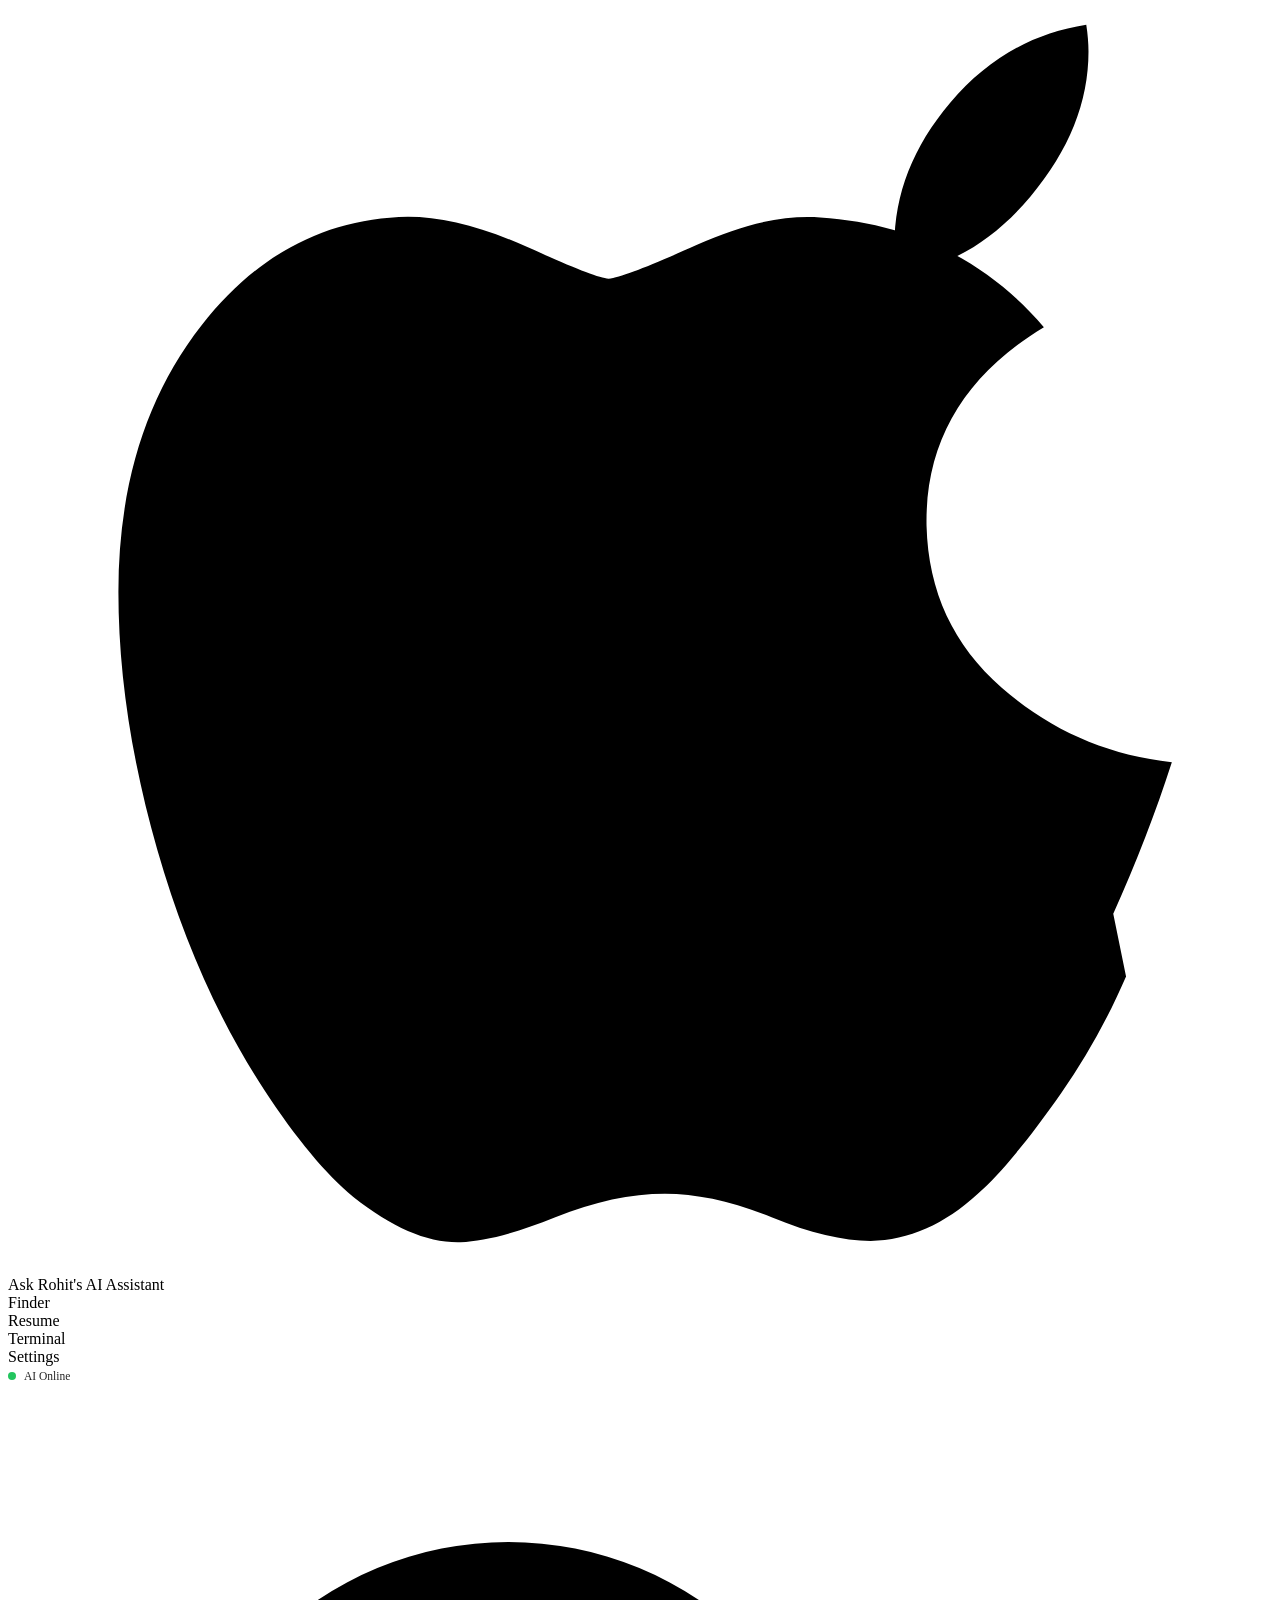
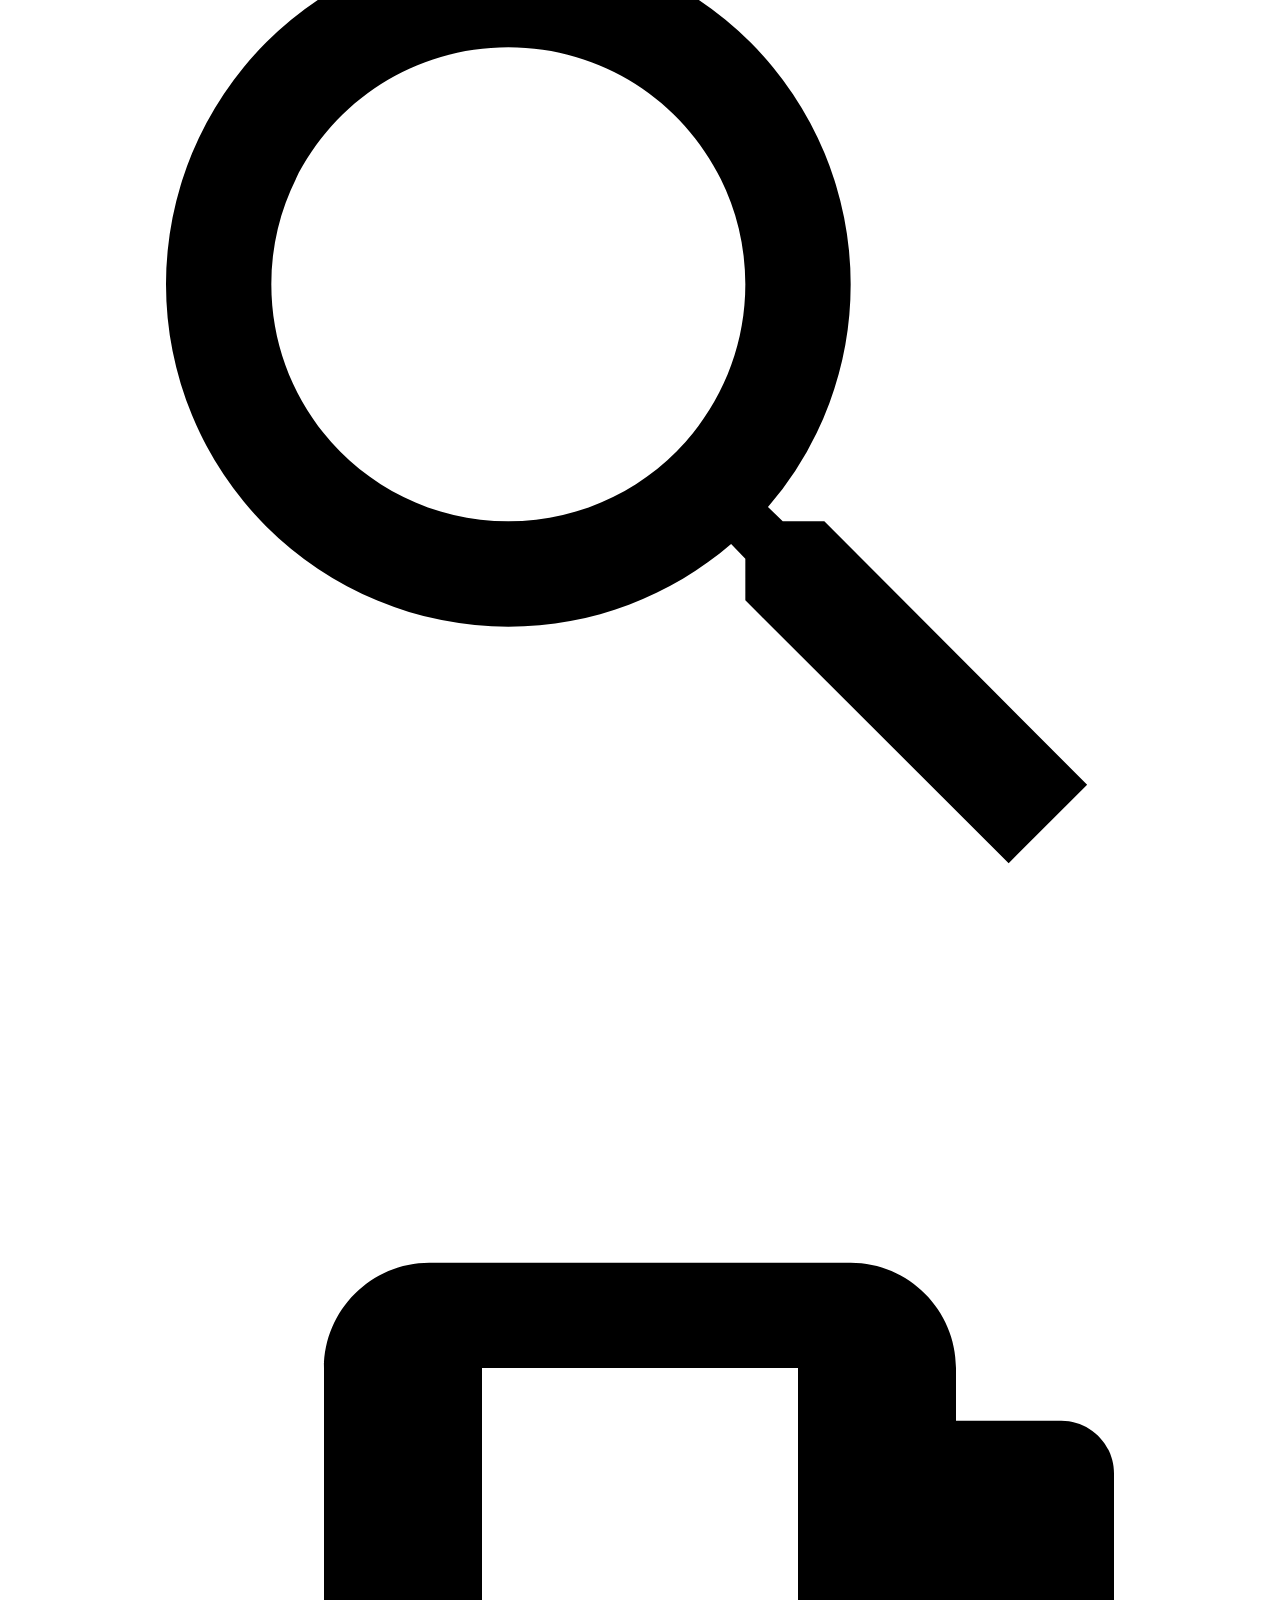
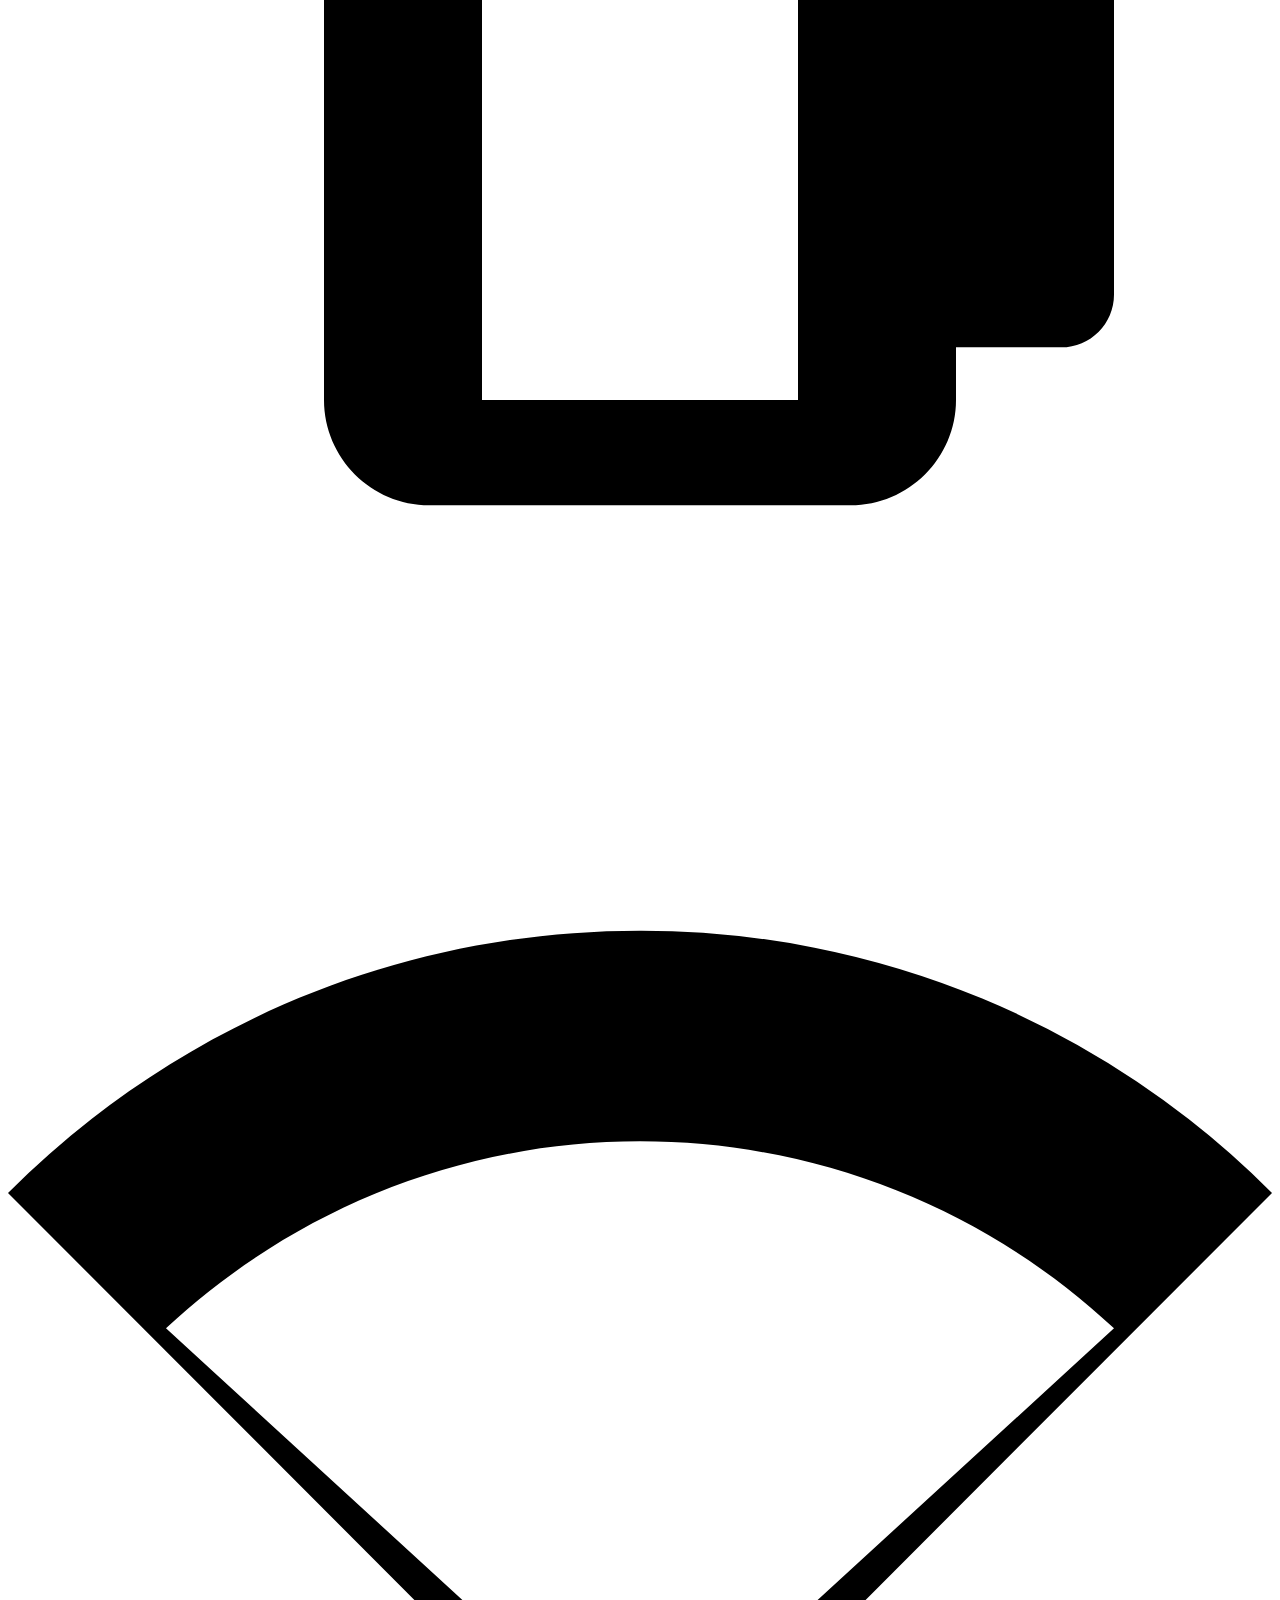
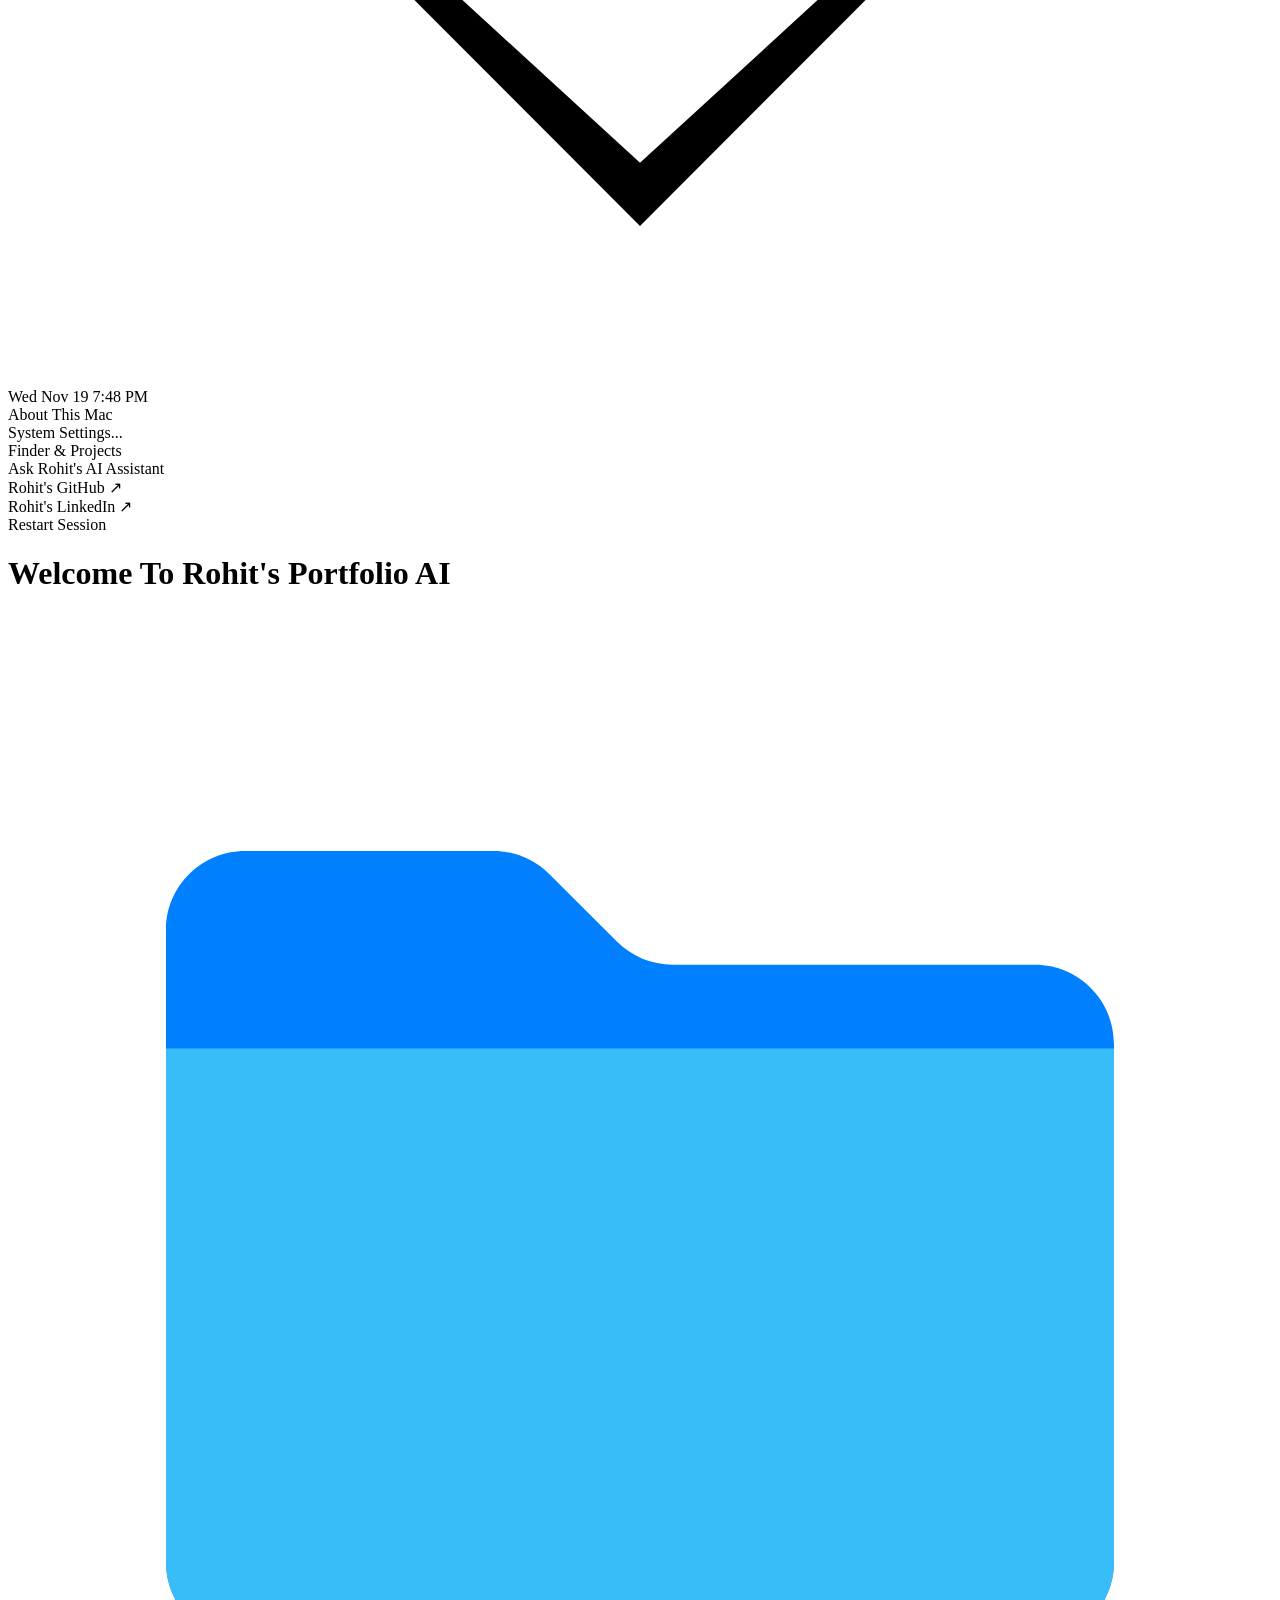
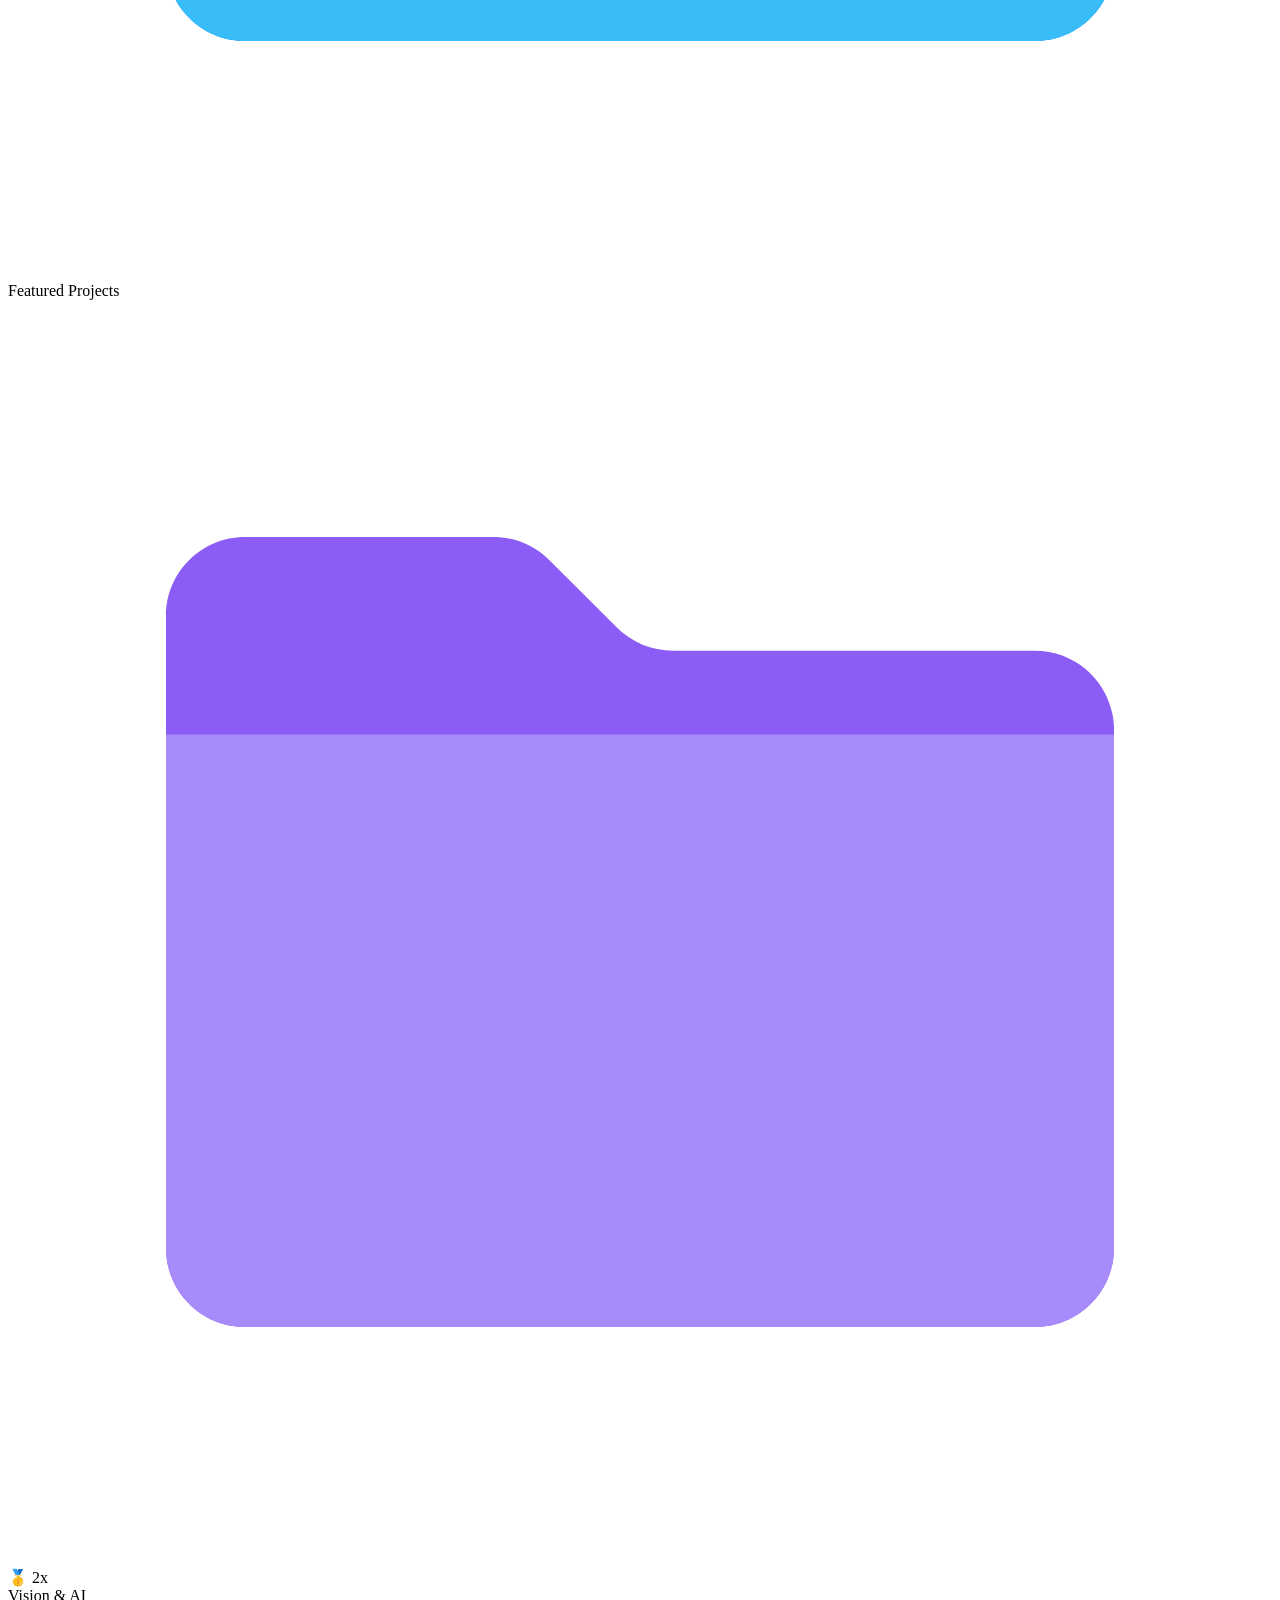
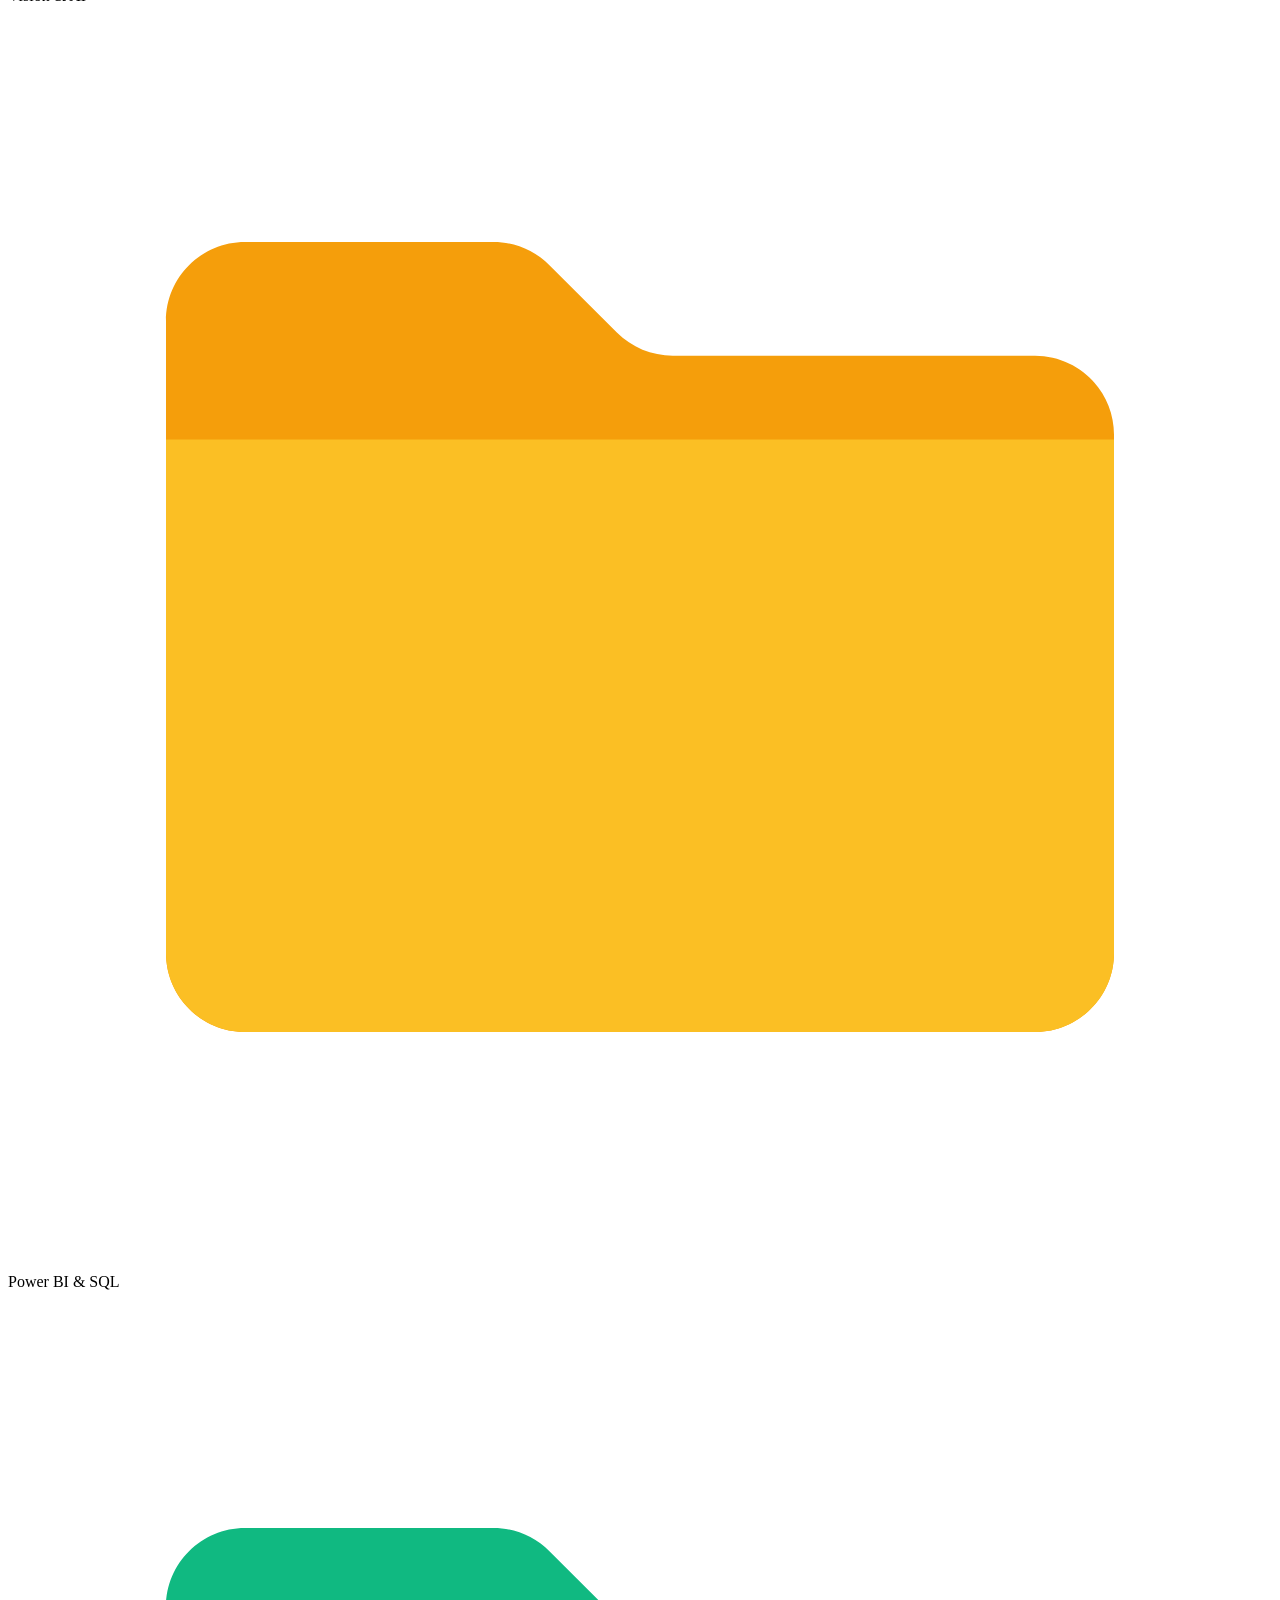
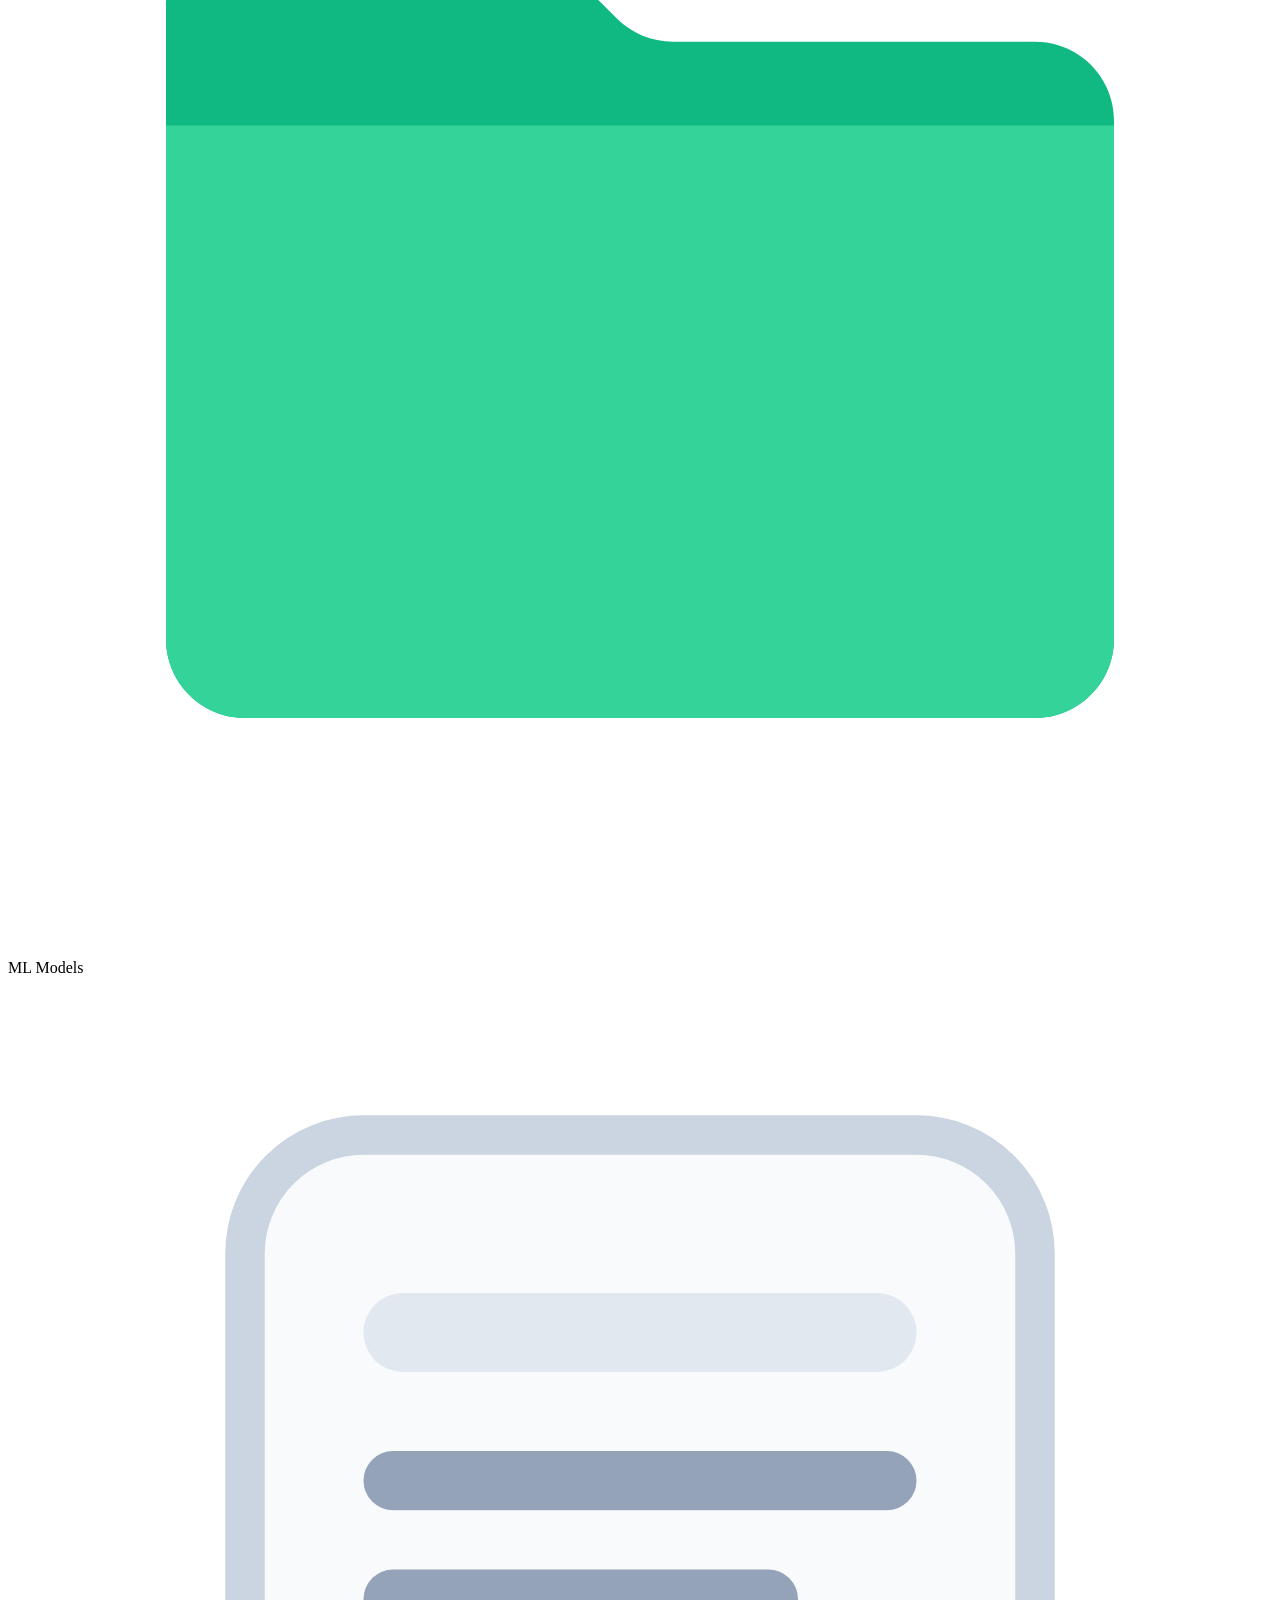
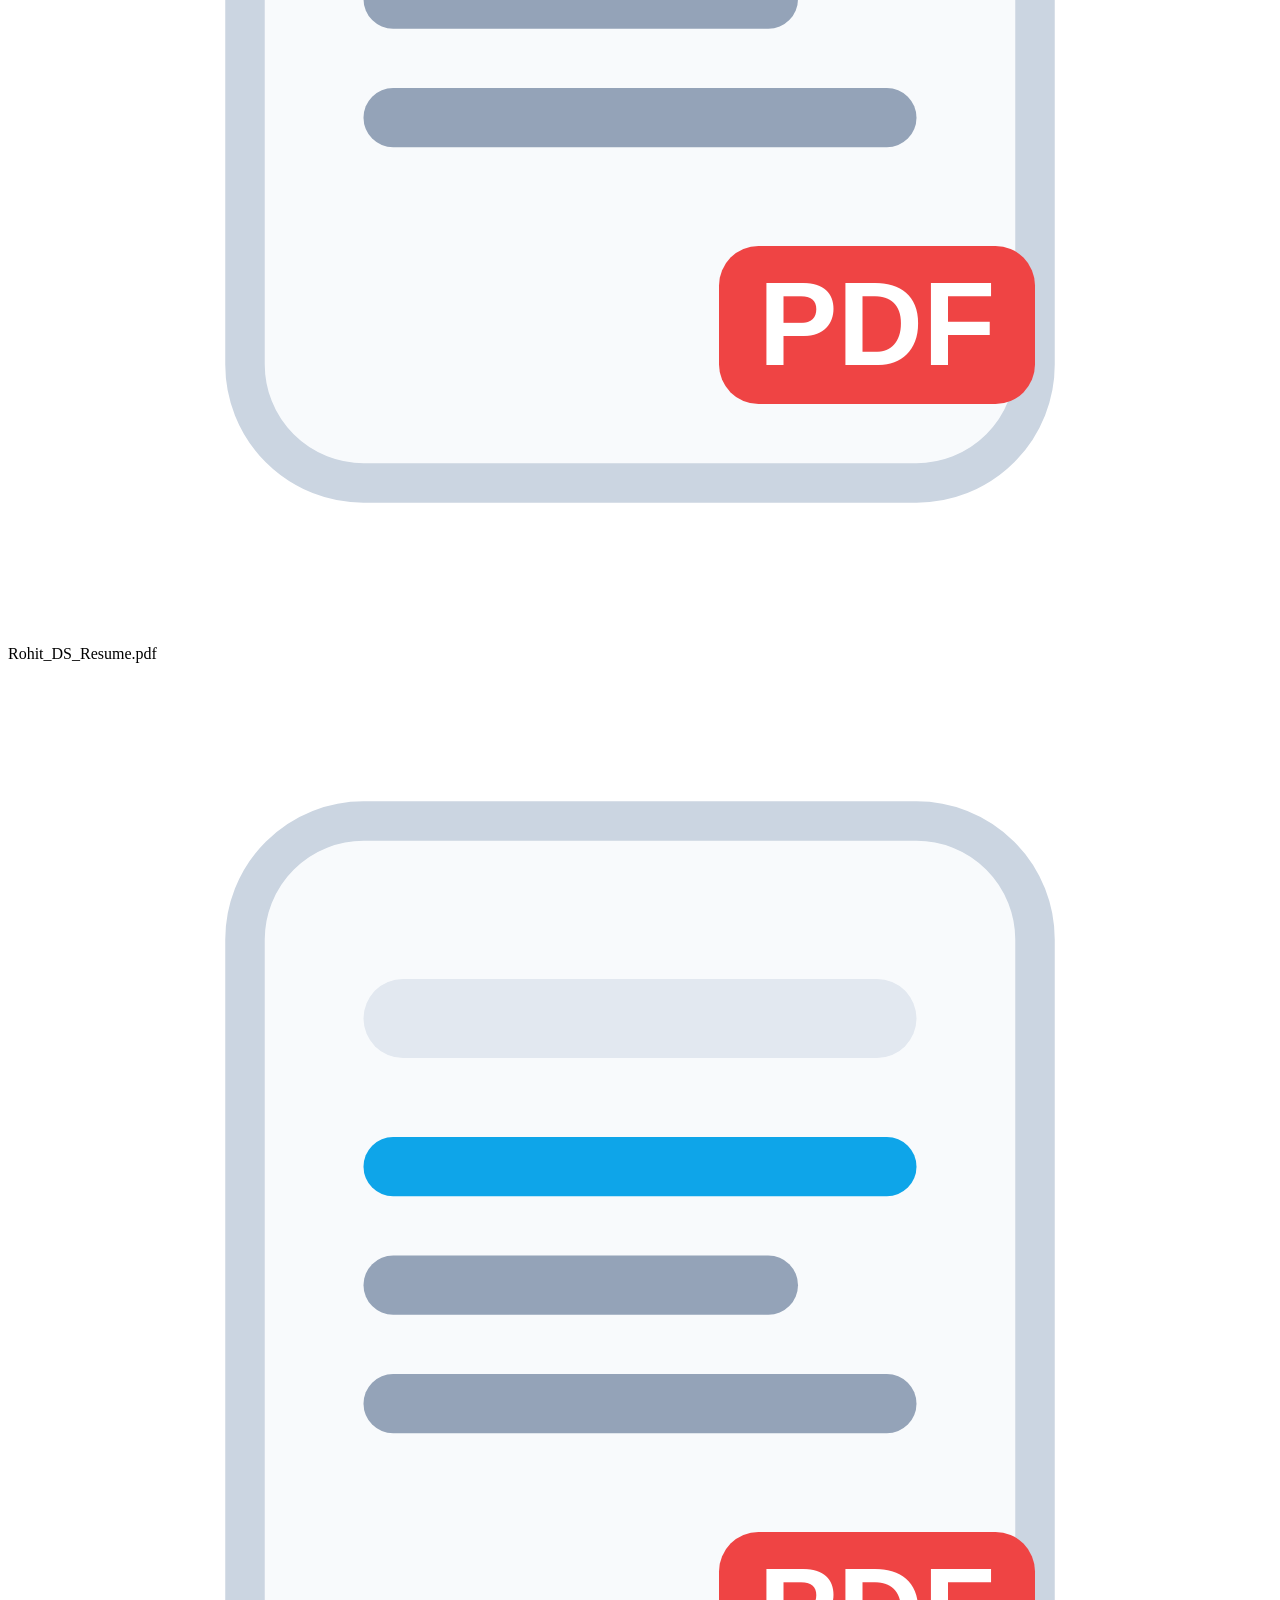
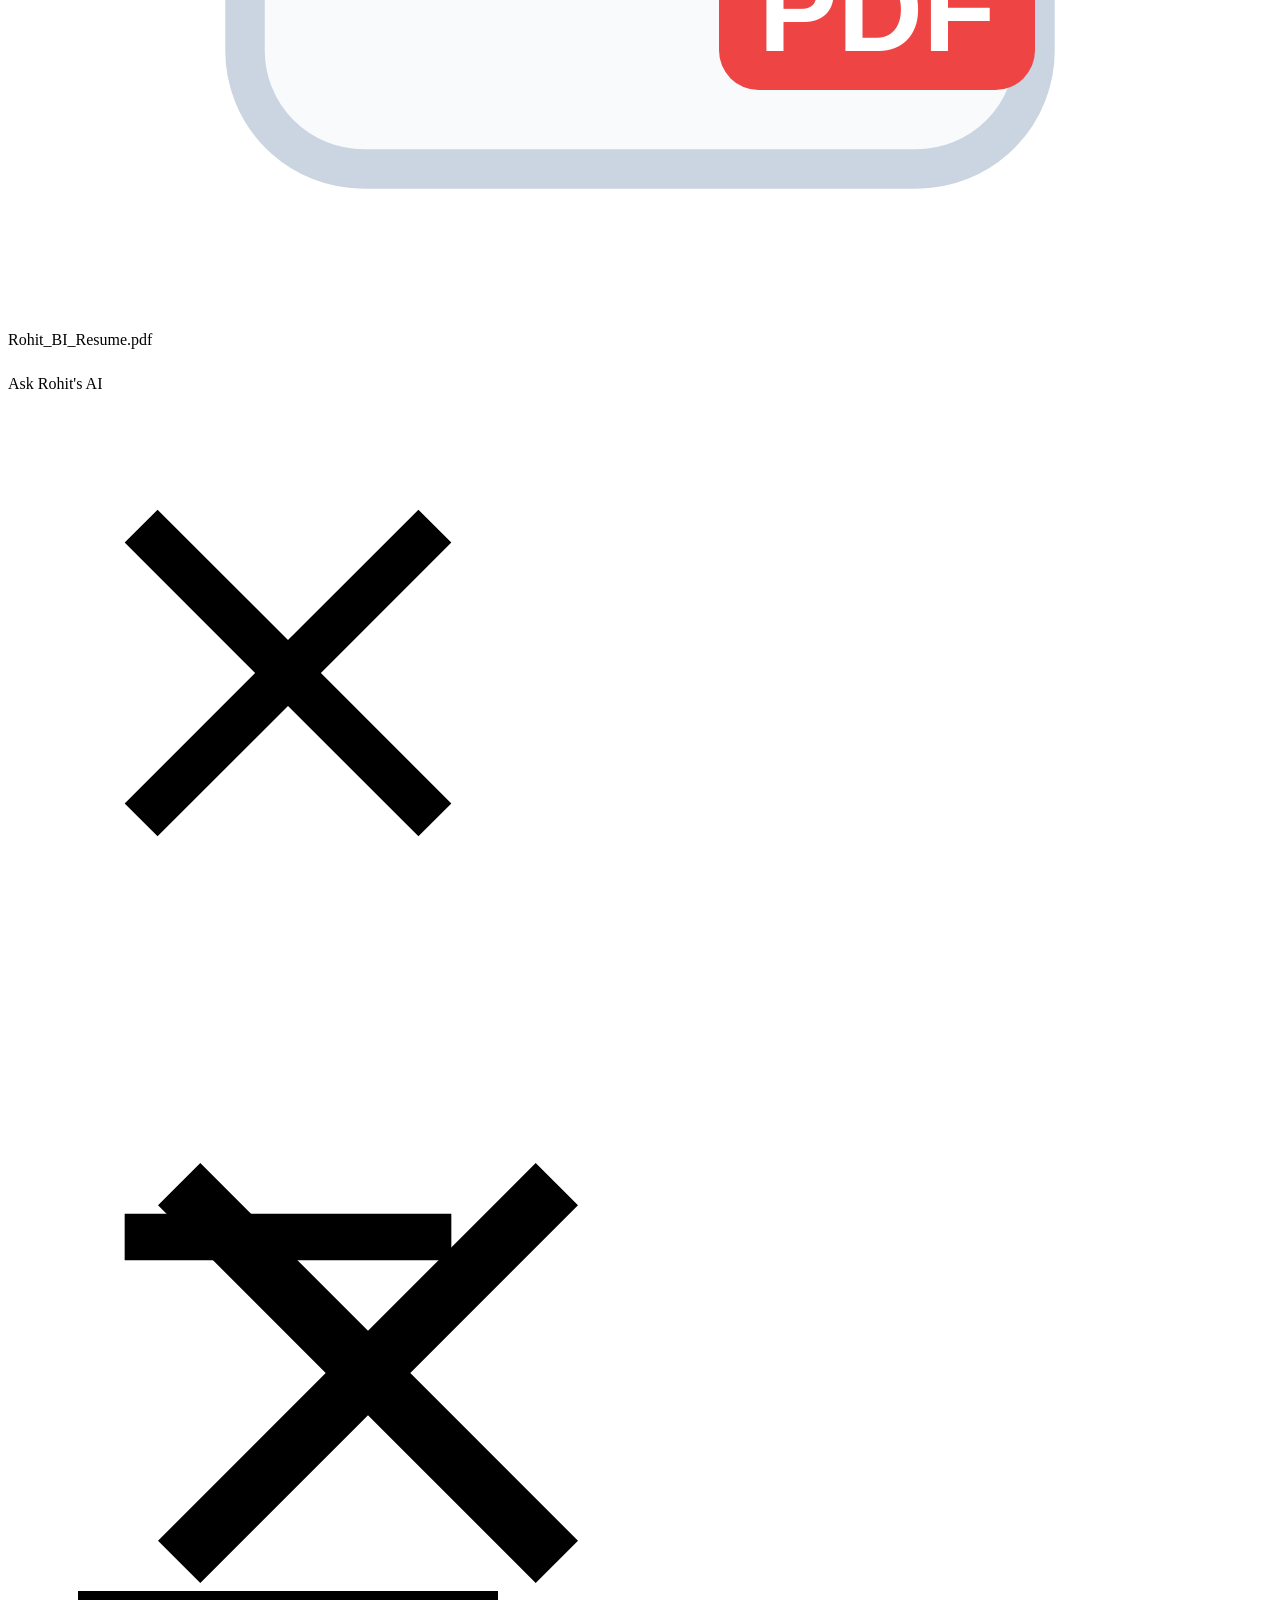
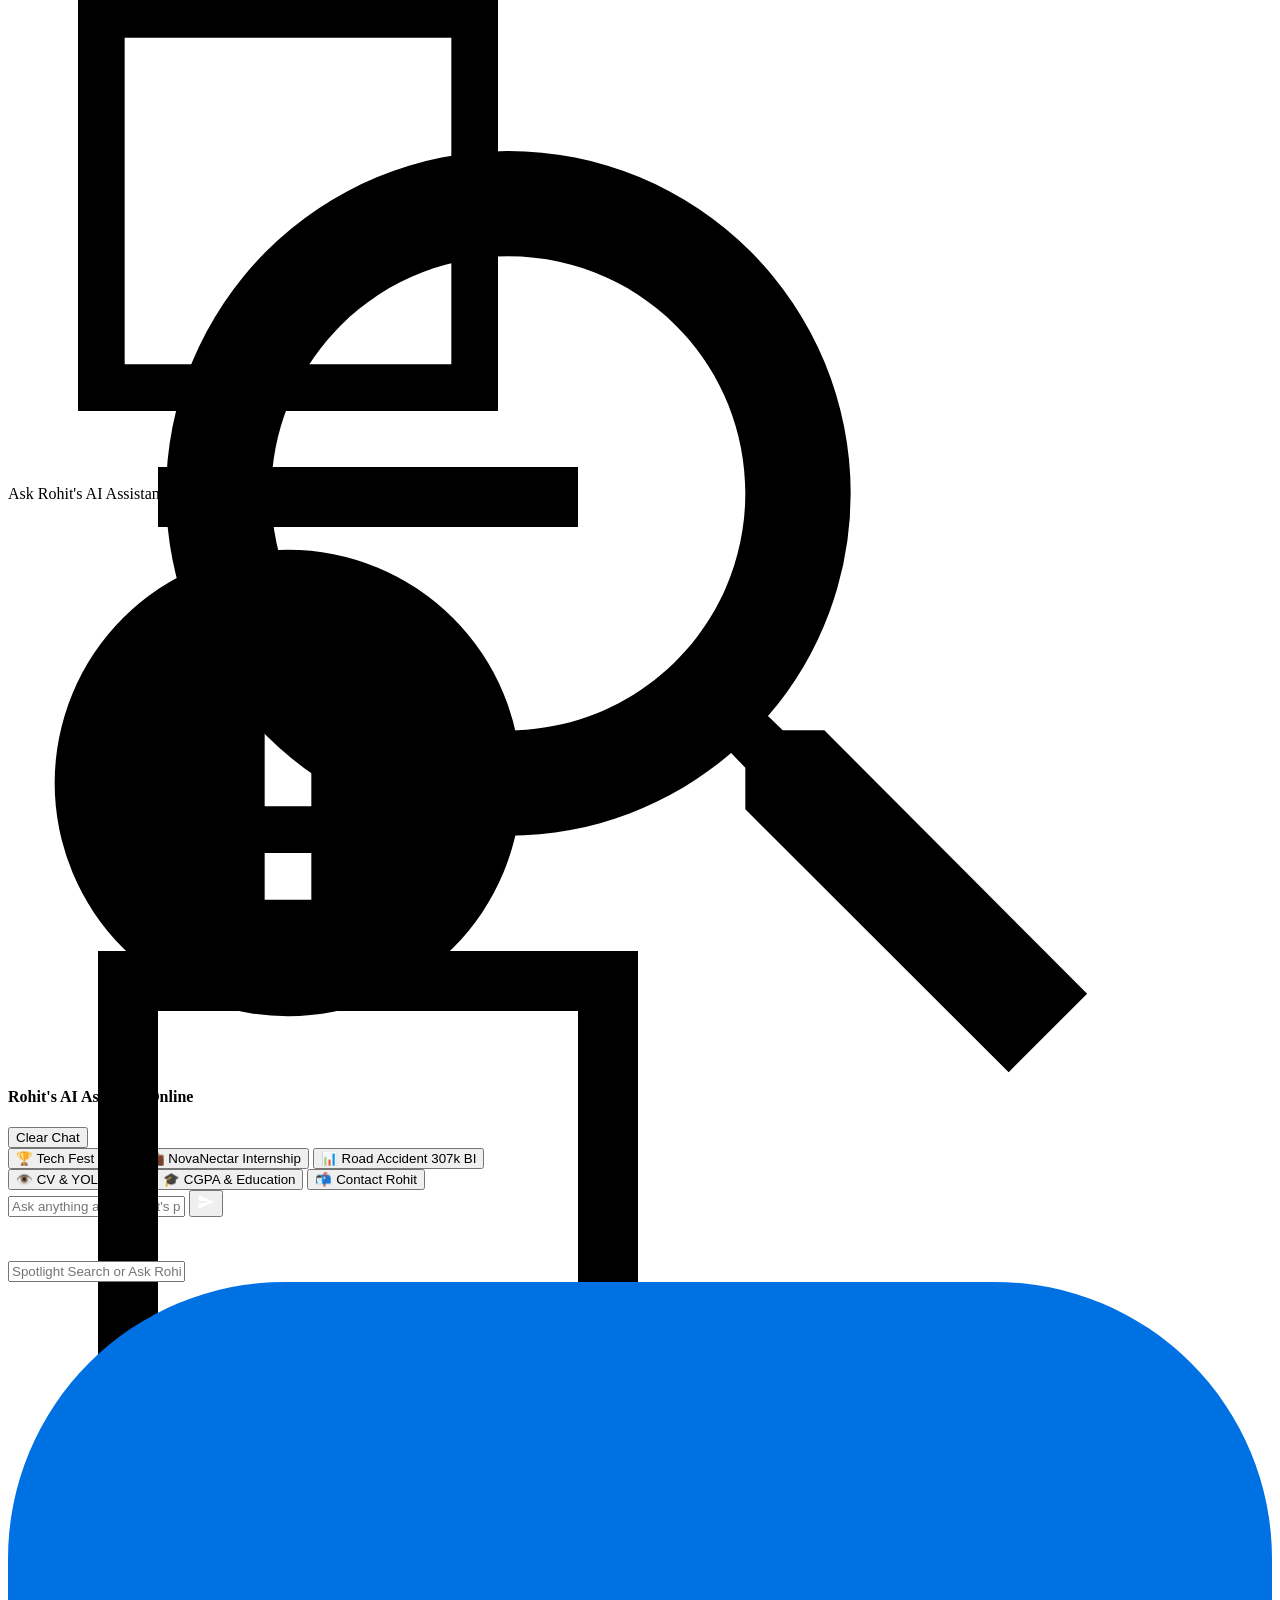
==== commit 519b5c21: "fix(security): move AI configuration and API keys strictly to backend, remove frontend settings moda" ====
--- a/static/index.html
+++ b/static/index.html
@@ -180,9 +180,7 @@
           <div class="traffic-dot traffic-max" title="Maximize"><svg viewBox="0 0 24 24"><path d="M3 3h18v18H3V3zm16 16V5H5v14h14z"/></svg></div>
         </div>
         <div class="window-title">Ask Rohit's AI Assistant</div>
-        <div class="window-actions">
-          <button class="ai-btn-pill" id="ai-settings-btn" title="OpenRouter Model & API Key Settings">⚙️ Key</button>
-        </div>
+        <div class="window-actions"></div>
       </div>
 
       <div class="window-content">
@@ -194,7 +192,7 @@
                 <svg viewBox="0 0 24 24"><path d="M12 2a10 10 0 1 0 10 10A10 10 0 0 0 12 2zm1 15h-2v-2h2zm0-4h-2V7h2z"/></svg>
               </div>
               <div class="ai-title-wrap">
-                <h4>Rohit's AI Assistant <span class="ai-status-badge" id="ai-status-badge">Portfolio Knowledge Active</span></h4>
+                <h4>Rohit's AI Assistant <span class="ai-status-badge" id="ai-status-badge">Online</span></h4>
               </div>
             </div>
             <div class="ai-header-actions">
@@ -223,31 +221,6 @@
             <button class="ai-send-btn" id="ai-send-btn" title="Send (Enter)">
               <svg width="18" height="18" viewBox="0 0 24 24" fill="#fff"><path d="M2.01 21L23 12 2.01 3 2 10l15 2-15 2z"/></svg>
             </button>
-          </div>
-
-          <!-- AI Settings Modal -->
-          <div class="ai-settings-modal" id="ai-settings-modal">
-            <h3>⚙️ AI Assistant Settings</h3>
-            <p style="font-size: 12px; color: var(--window-text-secondary); margin-bottom: 12px;">
-              Works automatically using Rohit's comprehensive portfolio database. You can also connect your free <strong>OpenRouter API Key</strong> for live external LLM streaming.
-            </p>
-            <div class="ai-settings-field">
-              <label for="ai-api-key-input">OpenRouter API Key (Optional)</label>
-              <input type="password" id="ai-api-key-input" placeholder="sk-or-v1-...">
-            </div>
-            <div class="ai-settings-field">
-              <label for="ai-model-select">OpenRouter Model</label>
-              <select id="ai-model-select">
-                <option value="google/gemini-2.0-flash-exp:free">Google Gemini 2.0 Flash (Free)</option>
-                <option value="meta-llama/llama-3.3-70b-instruct:free">Meta Llama 3.3 70B (Free)</option>
-                <option value="deepseek/deepseek-r1:free">DeepSeek R1 (Free)</option>
-                <option value="mistralai/mistral-7b-instruct:free">Mistral 7B Instruct (Free)</option>
-              </select>
-            </div>
-            <div class="ai-settings-buttons">
-              <button class="ai-btn-pill" id="ai-close-settings">Cancel</button>
-              <button class="ai-btn-pill" id="ai-save-settings" style="background: var(--accent-blue); color: white;">Save & Apply</button>
-            </div>
           </div>
         </div>
       </div>
@@ -427,7 +400,7 @@
           <div class="settings-sidebar">
             <div class="settings-nav-item active">💻 General & Specs</div>
             <div class="settings-nav-item" onclick="document.getElementById('settings-wallpaper-sec').scrollIntoView({behavior:'smooth'})">🖼️ Wallpapers</div>
-            <div class="settings-nav-item" onclick="window.macOS.openWindow('app-ask-ai'); window.askAI.openSettings();">🤖 AI Configuration</div>
+            <div class="settings-nav-item" onclick="window.macOS.openWindow('app-ask-ai');">🤖 Ask Rohit's AI</div>
           </div>
 
           <div class="settings-content">
